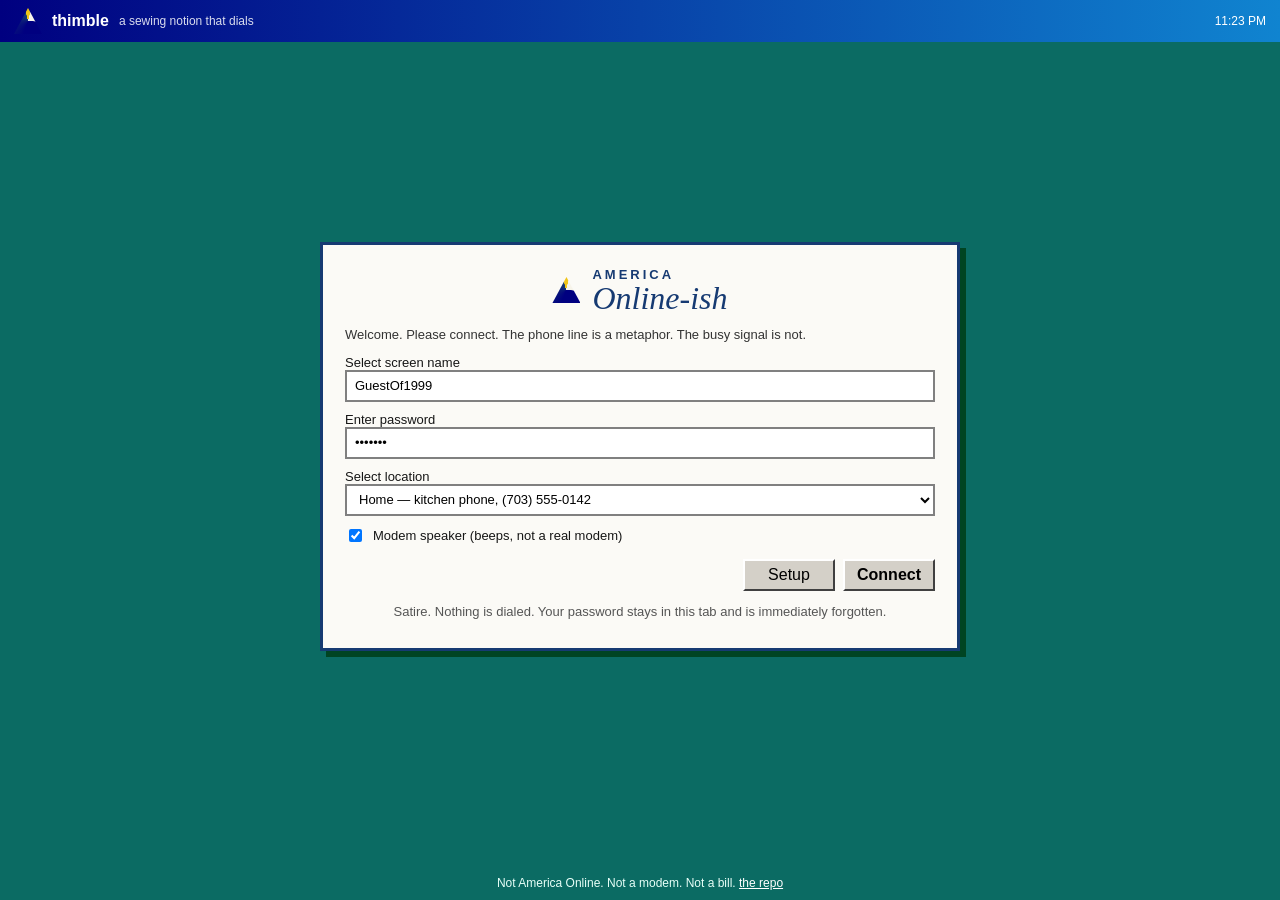
==== docs/index.html @ ce9ff805 "Add a satirical connect page" ====
<!DOCTYPE html>
<html lang="en">
<head>
<meta charset="utf-8">
<meta name="viewport" content="width=device-width, initial-scale=1">
<title>thimble — connect</title>
<link rel="stylesheet" href="style.css">
</head>
<body>
<div class="desk">
  <header class="bar">
    <span class="logo" aria-hidden="true"></span>
    <strong>thimble</strong>
    <span class="sub">a sewing notion that dials</span>
    <span class="clock" id="clock"></span>
  </header>

  <main>
    <section class="card" id="signon">
      <div class="brand">
        <span class="triangle" aria-hidden="true"></span>
        <div>
          <div class="am">AMERICA</div>
          <div class="on">Online-ish</div>
        </div>
      </div>
      <p class="lede">Welcome. Please connect. The phone line is a metaphor. The busy signal is not.</p>
      <label>Select screen name <input id="name" value="GuestOf1999" maxlength="16" autocomplete="off"></label>
      <label>Enter password <input id="pass" type="password" value="hunter2" autocomplete="off"></label>
      <label>Select location
        <select id="loc">
          <option value="home">Home — kitchen phone, (703) 555-0142</option>
          <option value="office">Office — dial 9, feel important</option>
          <option value="hotel">Hotel — the cord is short on purpose</option>
          <option value="busy">Busy exchange — historically accurate</option>
        </select>
      </label>
      <label class="check"><input type="checkbox" id="speaker" checked> Modem speaker (beeps, not a real modem)</label>
      <div class="actions">
        <button type="button" id="setup">Setup</button>
        <button type="button" class="primary" id="connect">Connect</button>
      </div>
      <p class="fine">Satire. Nothing is dialed. Your password stays in this tab and is immediately forgotten.</p>
    </section>

    <section class="card hidden" id="dial">
      <div class="brand small">
        <span class="triangle" aria-hidden="true"></span>
        <div class="on">Connecting</div>
      </div>
      <div class="panels">
        <div class="panel" id="p1"></div>
        <div class="panel" id="p2"></div>
        <div class="panel" id="p3"></div>
      </div>
      <p class="status" id="status">Initializing metaphor...</p>
      <p class="steps" id="steps"></p>
      <div class="actions"><button type="button" id="cancel">Cancel</button></div>
    </section>

    <section class="card hidden" id="online">
      <div class="welcome">
        <aside>
          <span class="triangle big" aria-hidden="true"></span>
          <button type="button" data-ch="channels">Channels</button>
          <button type="button" data-ch="mail">You Have Mail</button>
          <button type="button" data-ch="people">People</button>
          <p class="who" id="who"></p>
        </aside>
        <div>
          <h1 id="hello">Welcome</h1>
          <p id="blurb"></p>
          <div class="stories" id="stories"></div>
          <form class="kw" id="kwform">
            <label>Keyword <input id="keyword" placeholder="mail, chat, news, busy"></label>
            <button type="submit">Go</button>
          </form>
        </div>
      </div>
      <div class="actions">
        <button type="button" id="signoff">Sign Off</button>
      </div>
    </section>

    <section class="card hidden" id="bye">
      <h1>Goodbye</h1>
      <p>from thimble. The line is free. Someone in the house can use the phone now.</p>
    </section>
  </main>

  <footer>Not America Online. Not a modem. Not a bill. <a href="https://github.com/5mil/thimble">the repo</a></footer>
</div>
<div class="toast hidden" id="toast"></div>
<script src="connect.js"></script>
</body>
</html>
---- docs/style.css ----
:root { --navy:#000080; --gold:#f0c419; --lav:#c9c6ef; --win:#d4d0c8; --ink:#161616; }
* { box-sizing:border-box; }
body { margin:0; min-height:100vh; font-family:Tahoma, Verdana, sans-serif; color:var(--ink); background:#0b6b63; }
.desk { min-height:100vh; display:flex; flex-direction:column; }
.bar { display:flex; gap:10px; align-items:center; background:linear-gradient(90deg,#000080,#1084d0); color:#fff; padding:8px 14px; }
.bar .sub { opacity:.85; font-size:12px; }
.clock { margin-left:auto; font-size:12px; }
.logo, .triangle { width:28px; height:26px; background:conic-gradient(from 200deg, var(--navy), #163a72 40%, var(--gold) 41% 48%, #f7f4ea 49% 70%, var(--navy) 71%); clip-path:polygon(50% 0, 100% 100%, 0 100%); display:inline-block; }
main { flex:1; display:flex; align-items:center; justify-content:center; padding:24px 12px 40px; }
.card { width:min(640px, 100%); background:#fbfaf6; border:3px solid #163a72; box-shadow:6px 6px 0 #042; padding:22px 22px 16px; }
.brand { display:flex; gap:12px; align-items:center; justify-content:center; margin-bottom:8px; }
.am { letter-spacing:3px; font-size:13px; color:#163a72; font-weight:700; }
.on { font-family:Georgia, serif; font-style:italic; font-size:32px; color:#163a72; line-height:1; }
.lede, .fine, .steps { font-size:13px; color:#333; }
.fine { text-align:center; color:#555; }
label { display:block; font-size:13px; margin:10px 0 4px; }
input, select, button { font:inherit; }
input, select { width:100%; height:32px; border:2px solid #808080; padding:2px 8px; background:#fff; }
.check { display:flex; align-items:center; gap:8px; }
.check input { width:auto; height:auto; }
.actions { display:flex; justify-content:flex-end; gap:8px; margin-top:14px; }
button { min-width:92px; height:32px; background:var(--win); border:2px solid; border-color:#fff #404040 #404040 #fff; cursor:pointer; }
button.primary { font-weight:700; }
button:active { border-color:#404040 #fff #fff #404040; }
.panels { display:flex; margin:12px 0; }
.panel { flex:1; height:88px; background:var(--lav); border:3px solid #163a72; }
.panel + .panel { border-left:none; }
.panel.on { background:#efe6a8; }
.status { text-align:center; font-size:16px; min-height:24px; }
.hidden { display:none; }
.welcome { display:flex; gap:14px; }
aside { width:150px; background:#0a3d91; color:#fff; padding:12px; }
aside button { display:block; width:100%; margin:6px 0; background:#1d4eae; color:#fff; border-color:#9cf; }
.triangle.big { width:54px; height:48px; margin:0 auto 8px; display:block; }
.stories { display:grid; gap:8px; }
.story { border:1px solid #ccc; padding:8px; background:#fff; cursor:pointer; }
.story b { color:#003399; }
.kw { display:flex; gap:8px; align-items:end; margin-top:12px; }
.kw label { flex:1; }
footer { text-align:center; color:#e8fff8; font-size:12px; padding:10px; }
footer a { color:#fff; }
.toast { position:fixed; right:12px; bottom:12px; background:#ffffe1; border:1px solid #000; padding:8px 10px; max-width:260px; box-shadow:2px 2px 0 #000; }
@media (max-width:640px) { .welcome { flex-direction:column; } aside { width:auto; } }
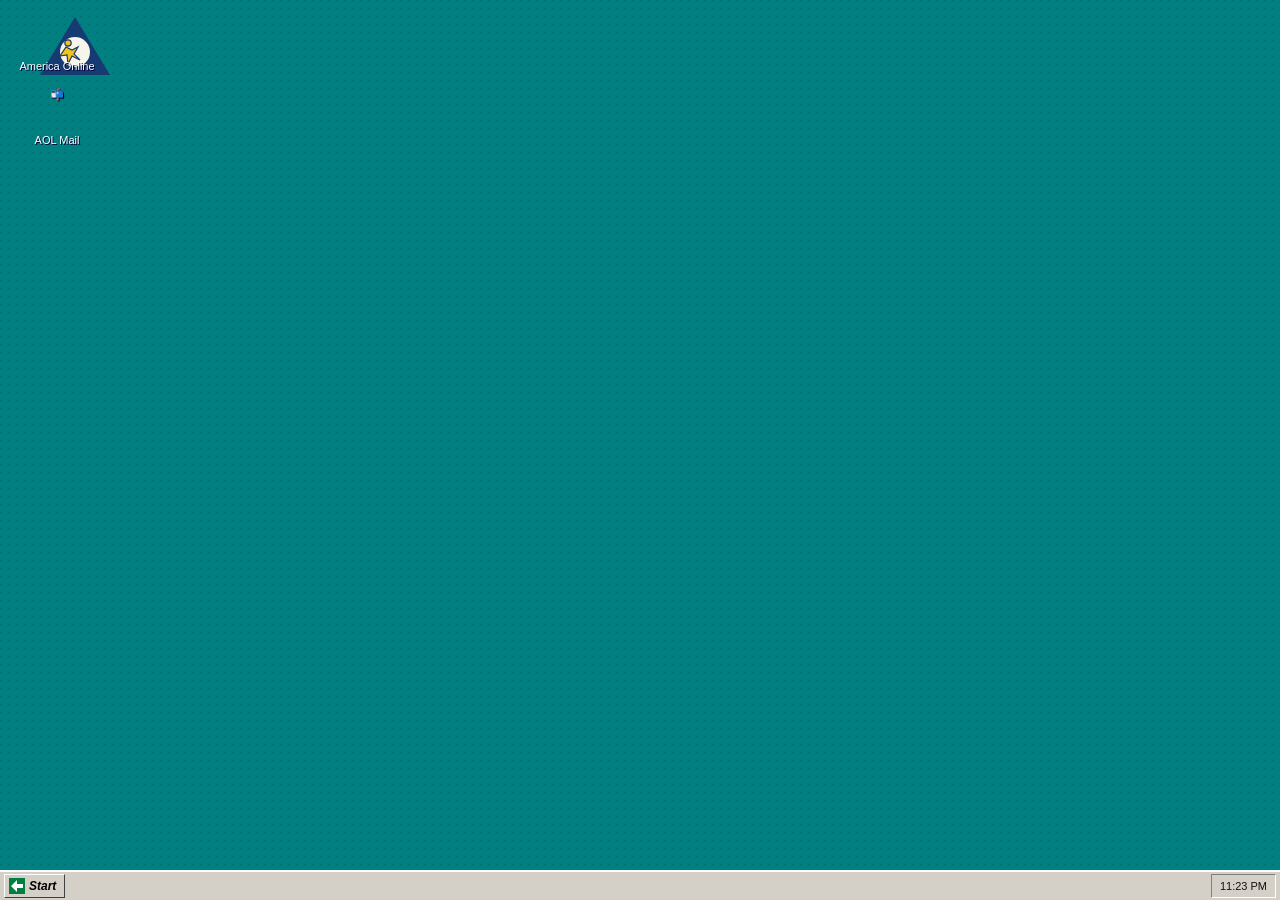
==== commit 3bb21c2a: "Serve the full client as the static page" ====
--- a/docs/index.html
+++ b/docs/index.html
@@ -2,95 +2,1139 @@
 <html lang="en">
 <head>
 <meta charset="utf-8">
-<meta name="viewport" content="width=device-width, initial-scale=1">
-<title>thimble — connect</title>
-<link rel="stylesheet" href="style.css">
+<meta http-equiv="X-UA-Compatible" content="IE=edge">
+<title>America Online</title>
+<HTA:APPLICATION ID="AOL" APPLICATIONNAME="America Online" BORDER="thin" CAPTION="yes" SHOWINTASKBAR="yes" SINGLEINSTANCE="yes" SYSMENU="yes" SCROLL="no" WINDOWSTATE="normal" INNERBORDER="no" />
+<style>
+  :root {
+    --navy: #000080;
+    --aol: #003399;
+    --aol2: #1c4ea3;
+    --gold: #f0c419;
+    --win: #d4d0c8;
+    --face: #ece9d8;
+    --lavender: #c9c6ef;
+    --ink: #111;
+  }
+  * { box-sizing: border-box; }
+  html, body { margin: 0; height: 100%; overflow: hidden; font-family: Tahoma, "MS Sans Serif", Arial, sans-serif; background: #008080; color: var(--ink); }
+  button, input, select, textarea { font-family: Tahoma, Arial, sans-serif; font-size: 12px; }
+  button { cursor: pointer; }
+  .hidden { display: none !important; }
+
+  /* Windows 98 desktop */
+  #os {
+    height: 100%; display: flex; flex-direction: column;
+    background: #008080 url("data:image/svg+xml;utf8,<svg xmlns='http://www.w3.org/2000/svg' width='8' height='8'><rect width='8' height='8' fill='%23008080'/><rect width='1' height='1' fill='%23006666'/></svg>");
+  }
+  #icons { padding: 14px; display: flex; flex-direction: column; gap: 16px; align-items: flex-start; }
+  .desk-icon { width: 86px; text-align: center; color: #fff; font-size: 11px; text-shadow: 1px 1px 0 #003; cursor: pointer; user-select: none; }
+  .desk-icon .glyph { width: 42px; height: 42px; margin: 0 auto 4px; }
+  .desk-icon.sel { background: #000080; outline: 1px dotted #fff; }
+  #taskbar {
+    height: 30px; background: var(--win); border-top: 2px solid #fff; display: flex; align-items: center; gap: 4px; padding: 2px 4px;
+  }
+  #start {
+    height: 24px; padding: 0 8px 0 4px; font-weight: bold; font-size: 12px;
+    background: var(--win); border-top: 1px solid #fff; border-left: 1px solid #fff; border-right: 1px solid #404040; border-bottom: 1px solid #404040;
+    display: flex; align-items: center; gap: 4px;
+  }
+  #start b { font-style: italic; }
+  .taskbtn {
+    height: 24px; min-width: 140px; text-align: left; padding: 0 8px;
+    background: var(--win); border-top: 1px solid #fff; border-left: 1px solid #fff; border-right: 1px solid #404040; border-bottom: 1px solid #404040;
+  }
+  .taskbtn.on { background: #c6c3bb; border-top: 1px solid #404040; border-left: 1px solid #404040; border-right: 1px solid #fff; border-bottom: 1px solid #fff; }
+  #tray { margin-left: auto; height: 24px; border-top: 1px solid #808080; border-left: 1px solid #808080; border-right: 1px solid #fff; border-bottom: 1px solid #fff; padding: 0 8px; display: flex; align-items: center; font-size: 11px; gap: 8px; background: var(--win); }
+
+  /* App frame */
+  #app {
+    position: absolute; left: 40px; top: 24px; width: min(1040px, calc(100% - 60px)); height: min(700px, calc(100% - 70px));
+    background: var(--win); border: 2px solid; border-color: #fff #404040 #404040 #fff;
+    display: flex; flex-direction: column; box-shadow: 2px 2px 0 #000; z-index: 5;
+  }
+  #titlebar {
+    height: 22px; background: linear-gradient(90deg, #000080, #1084d0); color: #fff; display: flex; align-items: center; padding: 0 3px; font-size: 12px; font-weight: bold;
+    user-select: none;
+  }
+  #titlebar .tb-ico { width: 16px; height: 16px; margin-right: 4px; }
+  #titlebar .cap { flex: 1; }
+  .wbtn { width: 16px; height: 14px; margin-left: 2px; background: var(--win); color: #000; border: 1px solid; border-color: #fff #404040 #404040 #fff; font-size: 10px; line-height: 10px; padding: 0; font-weight: bold; }
+  #menubar { height: 20px; background: var(--win); display: flex; align-items: center; padding: 0 2px; font-size: 12px; border-bottom: 1px solid #808080; position: relative; }
+  .menu { padding: 1px 7px; position: relative; }
+  .menu:hover, .menu.open { background: #000080; color: #fff; }
+  .dropdown {
+    display: none; position: absolute; top: 18px; left: 0; min-width: 190px; background: var(--win); color: #000;
+    border: 2px solid; border-color: #fff #404040 #404040 #fff; z-index: 50; padding: 2px 0; box-shadow: 2px 2px 0 #000;
+  }
+  .menu.open .dropdown { display: block; }
+  .dropdown div { padding: 3px 22px 3px 18px; white-space: nowrap; }
+  .dropdown div:hover { background: #000080; color: #fff; }
+  .dropdown hr { border: 0; border-top: 1px solid #808080; border-bottom: 1px solid #fff; margin: 3px 2px; }
+  #toolbar {
+    background: var(--win); border-bottom: 1px solid #808080; display: flex; align-items: center; gap: 2px; padding: 3px 4px; flex-wrap: wrap;
+  }
+  .tool {
+    width: 28px; height: 26px; background: var(--win); border: 1px solid transparent; padding: 0; display: flex; align-items: center; justify-content: center;
+  }
+  .tool:hover { border-color: #fff #404040 #404040 #fff; }
+  .tool span { font-size: 14px; }
+  .kw { margin-left: auto; display: flex; align-items: center; gap: 4px; font-size: 11px; }
+  .kw input { width: 120px; height: 20px; border: 1px solid; border-color: #808080 #fff #fff #808080; padding: 1px 4px; }
+  #workspace { flex: 1; position: relative; background: #7a7a7a; overflow: hidden; }
+  #statusbar {
+    height: 22px; background: var(--win); border-top: 1px solid #fff; display: flex; align-items: center; font-size: 11px; padding: 0 4px; gap: 6px;
+  }
+  .sbox { border: 1px solid; border-color: #808080 #fff #fff #808080; padding: 1px 6px; height: 16px; display: flex; align-items: center; }
+  #simtag { margin-left: auto; color: #444; }
+
+  /* child windows */
+  .win {
+    position: absolute; background: var(--face); border: 2px solid; border-color: #fff #404040 #404040 #fff;
+    box-shadow: 1px 1px 0 #000; display: flex; flex-direction: column; min-width: 280px; min-height: 160px;
+  }
+  .win .wt {
+    height: 18px; background: linear-gradient(90deg, #000080, #1084d0); color: #fff; font-size: 11px; font-weight: bold;
+    display: flex; align-items: center; padding: 0 2px 0 4px; cursor: move; user-select: none;
+  }
+  .win .wt .wc { margin-left: auto; }
+  .win .wb { flex: 1; overflow: auto; padding: 8px; background: #fff; margin: 2px; border: 1px solid; border-color: #808080 #fff #fff #808080; }
+  .win .wb.plain { background: var(--face); }
+
+  /* sign on */
+  #signon {
+    position: absolute; left: 50%; top: 46%; transform: translate(-50%, -50%); width: 460px; background: #f7f6f1;
+    border: 2px solid; border-color: #fff #404040 #404040 #fff; box-shadow: 3px 3px 0 #000; z-index: 20;
+  }
+  .logo-row { display: flex; align-items: center; justify-content: center; gap: 8px; padding: 16px 12px 6px; }
+  .wordmark { line-height: 1; }
+  .wordmark .am { font-size: 13px; letter-spacing: 3px; color: #163a72; font-weight: 700; }
+  .wordmark .on { font-family: "Palatino Linotype", Georgia, serif; font-style: italic; font-size: 32px; color: #163a72; margin-top: -4px; }
+  .form { padding: 8px 28px 12px; }
+  .form label { display: block; font-size: 12px; margin: 6px 0 2px; }
+  .form input, .form select { width: 100%; height: 22px; border: 1px solid; border-color: #808080 #fff #fff #808080; padding: 1px 4px; }
+  .rowbtns { display: flex; justify-content: flex-end; gap: 8px; padding: 4px 28px 14px; }
+  .aolbtn {
+    min-width: 86px; height: 24px; background: var(--win); border: 2px solid; border-color: #fff #404040 #404040 #fff; font-size: 12px;
+  }
+  .aolbtn:active { border-color: #404040 #fff #fff #404040; }
+  .aolbtn.primary { font-weight: bold; }
+  .fine { font-size: 10px; color: #444; text-align: center; padding-bottom: 8px; }
+  .chk { font-size: 11px; display: flex; align-items: center; gap: 6px; margin-top: 6px; }
+
+  /* dial splash */
+  #dial {
+    position: absolute; left: 50%; top: 46%; transform: translate(-50%, -50%); width: 520px; background: #fbfaf6;
+    border: 2px solid; border-color: #fff #404040 #404040 #fff; box-shadow: 3px 3px 0 #000; z-index: 30; padding: 16px 22px 18px;
+  }
+  .panels { display: flex; gap: 0; margin-top: 10px; align-items: stretch; }
+  .panel {
+    flex: 1; height: 92px; background: var(--lavender); border: 3px solid #163a72; display: flex; align-items: center; justify-content: center; position: relative;
+  }
+  .panel + .panel { border-left: none; }
+  .dialstatus { text-align: center; margin-top: 10px; font-size: 14px; color: #222; min-height: 20px; }
+  .dialbar { height: 3px; background: #222; margin: 8px 40px 0; }
+  .steps { font-size: 11px; color: #333; margin-top: 8px; min-height: 32px; text-align: center; }
+  #runner { width: 46px; height: 46px; transition: transform .35s linear; }
+
+  /* welcome */
+  .welcome { display: flex; height: 100%; min-height: 320px; background: #fff; padding: 0; }
+  .wleft { width: 168px; background: linear-gradient(#0a3d91, #082e78); color: #fff; padding: 10px 8px; }
+  .wleft .chbtn, .wleft .sidebtn {
+    display: block; width: 100%; margin: 6px 0; background: #1d4eae; color: #fff; border: 1px solid #9cf; border-radius: 3px; padding: 6px 4px; font-weight: bold; font-size: 13px;
+  }
+  .wleft .sidebtn { background: #4b2d8c; }
+  .mailflag { margin-top: 14px; background: #0b4cab; border-radius: 4px; padding: 8px; display: flex; gap: 8px; align-items: center; cursor: pointer; }
+  .mailflag .flag { font-size: 22px; }
+  .wright { flex: 1; padding: 10px 12px; }
+  .story { border-bottom: 1px solid #ddd; padding: 6px 0; cursor: pointer; }
+  .story b { color: #003399; }
+  .story:hover b { text-decoration: underline; }
+  .places { display: flex; gap: 8px; margin-top: 8px; }
+  .place { flex: 1; border: 1px solid #9bb; background: #f4f7fb; padding: 6px; font-size: 11px; cursor: pointer; text-align: center; }
+  .place:hover { background: #e4eefc; }
+
+  .channel h2 { margin: 0 0 6px; color: #003399; font-size: 18px; }
+  .channel .lead { color: #444; font-size: 12px; margin-bottom: 8px; }
+  .card { border: 1px solid #c5c5c5; padding: 8px; margin: 6px 0; background: #fafafa; cursor: pointer; }
+  .card:hover { background: #eef4ff; }
+  .card b { color: #003399; }
+
+  table.grid { width: 100%; border-collapse: collapse; font-size: 12px; }
+  table.grid th { background: #003399; color: #fff; text-align: left; padding: 3px 6px; font-weight: normal; }
+  table.grid td { padding: 3px 6px; border-bottom: 1px solid #ddd; }
+  table.grid tr.unread td { font-weight: bold; }
+  table.grid tr.sel td { background: #000080; color: #fff; }
+  table.grid tr:hover td { background: #d6e4ff; color: #000; }
+
+  .chatlayout { display: flex; height: 100%; min-height: 280px; gap: 6px; }
+  .chatlog { flex: 1; border: 1px solid #808080; background: #fff; overflow: auto; padding: 6px; font-size: 12px; font-family: Verdana, Arial, sans-serif; }
+  .chatlog .me { color: #003399; }
+  .chatlog .sys { color: #666; font-style: italic; }
+  .members { width: 130px; border: 1px solid #808080; background: #fff; overflow: auto; font-size: 11px; }
+  .members div { padding: 2px 4px; }
+  .chatinput { display: flex; gap: 4px; margin-top: 4px; }
+  .chatinput input { flex: 1; height: 22px; }
+  .imbody { font-family: Verdana, Arial, sans-serif; font-size: 12px; white-space: pre-wrap; }
+  .compose label { display: block; font-size: 11px; margin-top: 4px; }
+  .compose input, .compose textarea { width: 100%; border: 1px solid #808080; }
+  .compose textarea { height: 140px; }
+
+  #modal {
+    position: absolute; inset: 0; background: rgba(0,0,0,.25); z-index: 80; display: flex; align-items: center; justify-content: center;
+  }
+  #modal .box { width: 340px; background: var(--win); border: 2px solid; border-color: #fff #404040 #404040 #fff; box-shadow: 2px 2px 0 #000; }
+  #modal .mt { background: linear-gradient(90deg, #000080, #1084d0); color: #fff; font-weight: bold; font-size: 12px; padding: 3px 6px; }
+  #modal .mb { padding: 12px; font-size: 13px; background: var(--face); }
+  #ygm { text-align: center; }
+  #ygm .big { font-size: 20px; color: #003399; font-weight: bold; margin: 6px 0; }
+  #goodbye {
+    position: absolute; inset: 0; background: #000; color: #fff; z-index: 90; display: flex; align-items: center; justify-content: center; flex-direction: column; text-align: center;
+  }
+  #goodbye h1 { font-weight: normal; font-size: 28px; margin: 8px 0; letter-spacing: 1px; }
+  #toast {
+    position: absolute; right: 12px; bottom: 36px; background: #ffffe1; border: 1px solid #000; padding: 6px 8px; font-size: 11px; z-index: 70; box-shadow: 2px 2px 0 #000; max-width: 240px;
+  }
+  #selftest { position: absolute; left: 8px; bottom: 36px; background: #ffffe1; border: 1px solid #000; padding: 6px; font-size: 11px; z-index: 70; max-width: 360px; white-space: pre-wrap; }
+</style>
 </head>
 <body>
-<div class="desk">
-  <header class="bar">
-    <span class="logo" aria-hidden="true"></span>
-    <strong>thimble</strong>
-    <span class="sub">a sewing notion that dials</span>
-    <span class="clock" id="clock"></span>
-  </header>
-
-  <main>
-    <section class="card" id="signon">
-      <div class="brand">
-        <span class="triangle" aria-hidden="true"></span>
-        <div>
-          <div class="am">AMERICA</div>
-          <div class="on">Online-ish</div>
-        </div>
+<div id="os">
+  <div id="icons">
+    <div class="desk-icon" id="aolIcon" title="America Online">
+      <div class="glyph" id="deskLogo"></div>
+      America Online
+    </div>
+    <div class="desk-icon" id="mailIcon">
+      <div class="glyph">📬</div>
+      AOL Mail
+    </div>
+  </div>
+  <div style="flex:1"></div>
+  <div id="taskbar">
+    <button id="start"><svg width="16" height="16" viewBox="0 0 16 16"><rect width="16" height="16" fill="#008040"/><path d="M2 8 L8 2 L8 6 L14 6 L14 10 L8 10 L8 14 Z" fill="#fff"/></svg> <b>Start</b></button>
+    <button class="taskbtn hidden" id="taskAOL">America Online</button>
+    <div id="tray"><span id="clock">5:03 PM</span></div>
+  </div>
+</div>
+
+<div id="app" class="hidden">
+  <div id="titlebar">
+    <span class="tb-ico" id="titleLogo"></span>
+    <span class="cap" id="caption">America Online</span>
+    <button class="wbtn" id="minBtn">_</button>
+    <button class="wbtn" id="maxBtn">□</button>
+    <button class="wbtn" id="closeBtn">×</button>
+  </div>
+  <div id="menubar">
+    <div class="menu">File<div class="dropdown">
+      <div data-act="print">Print…</div>
+      <div data-act="save">Save to Filing Cabinet</div>
+      <hr>
+      <div data-act="signoff">Sign Off</div>
+      <div data-act="exit">Exit</div>
+    </div></div>
+    <div class="menu">Edit<div class="dropdown">
+      <div data-act="copy">Copy</div>
+      <div data-act="selectall">Select All</div>
+    </div></div>
+    <div class="menu">Go To<div class="dropdown">
+      <div data-act="welcome">Welcome</div>
+      <div data-act="channels">Channels</div>
+      <div data-act="keyword">Keyword…</div>
+      <div data-kw="people">People Connection</div>
+      <div data-kw="internet">Internet</div>
+      <div data-kw="favorites">Favorite Places</div>
+    </div></div>
+    <div class="menu">Mail<div class="dropdown">
+      <div data-act="readmail">Read Mail</div>
+      <div data-act="compose">Write Mail</div>
+      <div data-act="sent">Sent Mail</div>
+      <div data-act="address">Address Book</div>
+      <hr>
+      <div data-act="autool">Set up Automatic AOL</div>
+    </div></div>
+    <div class="menu">Members<div class="dropdown">
+      <div data-act="buddy">Buddy List</div>
+      <div data-act="im">Send Instant Message</div>
+      <div data-act="directory">Member Directory</div>
+      <div data-act="parental">Parental Controls</div>
+    </div></div>
+    <div class="menu">Window<div class="dropdown">
+      <div data-act="cascade">Cascade</div>
+      <div data-act="closeall">Close All</div>
+    </div></div>
+    <div class="menu">Help<div class="dropdown">
+      <div data-act="help">Member Services</div>
+      <div data-act="about">About America Online</div>
+    </div></div>
+    <div class="menu" id="signOffMenu">Sign Off</div>
+  </div>
+  <div id="toolbar">
+    <button class="tool" title="Read Mail" data-act="readmail"><span>📬</span></button>
+    <button class="tool" title="Write Mail" data-act="compose"><span>✉️</span></button>
+    <button class="tool" title="Mail Center" data-act="readmail"><span>📮</span></button>
+    <button class="tool" title="People Connection" data-kw="people"><span>👥</span></button>
+    <button class="tool" title="Favorites" data-kw="favorites"><span>⭐</span></button>
+    <button class="tool" title="Internet" data-kw="internet"><span>🌐</span></button>
+    <button class="tool" title="Quotes" data-kw="stocks"><span>📈</span></button>
+    <button class="tool" title="Weather" data-kw="weather"><span>⛅</span></button>
+    <button class="tool" title="You've Got Pictures" data-kw="pictures"><span>📷</span></button>
+    <button class="tool" title="Print" data-act="print"><span>🖨️</span></button>
+    <button class="tool" title="Help" data-act="help"><span>❓</span></button>
+    <div class="kw">Keyword <input id="keyword" placeholder="mail, chat, news…"> <button class="aolbtn" id="goKw" style="min-width:42px">Go</button></div>
+  </div>
+  <div id="workspace"></div>
+  <div id="statusbar">
+    <div class="sbox" id="stOnline">Offline</div>
+    <div class="sbox" id="stSpeed"></div>
+    <div class="sbox" id="stTime"></div>
+    <div class="sbox" id="stHours"></div>
+    <div id="simtag">Simulation — not connected to AOL</div>
+  </div>
+</div>
+
+<div id="signon" class="hidden">
+  <div class="logo-row" id="signLogo"></div>
+  <div class="form">
+    <label>Select Screen Name</label>
+    <input id="screenName" list="names" value="SteveCaseFan" autocomplete="off">
+    <datalist id="names">
+      <option value="SteveCaseFan">
+      <option value="Guest">
+      <option value="CoolDude95">
+    </datalist>
+    <label>Enter Password</label>
+    <input id="password" type="password" value="••••">
+    <label>Select Location</label>
+    <select id="location">
+      <option value="home">Home — (703) 555-0142</option>
+      <option value="office">Office — dial 9, (212) 555-0199</option>
+      <option value="hotel">Hotel — (312) 555-0177</option>
+      <option value="busy">Busy exchange — (202) 555-0100</option>
+    </select>
+    <label class="chk"><input type="checkbox" id="speaker" checked> Modem speaker on</label>
+  </div>
+  <div class="rowbtns">
+    <button class="aolbtn" id="setupBtn">Setup</button>
+    <button class="aolbtn primary" id="signOnBtn">Sign On</button>
+  </div>
+  <div class="fine">America Online 5.0 for Windows · offline recreation</div>
+</div>
+
+<div id="dial" class="hidden">
+  <div class="logo-row" id="dialLogo"></div>
+  <div class="panels">
+    <div class="panel" id="p1"></div>
+    <div class="panel" id="p2"></div>
+    <div class="panel" id="p3"></div>
+  </div>
+  <div class="dialstatus" id="dialStatus">Dialing...</div>
+  <div class="dialbar"></div>
+  <div class="steps" id="dialSteps"></div>
+  <div class="rowbtns" style="padding-right:0"><button class="aolbtn" id="cancelDial">Cancel</button></div>
+</div>
+
+<div id="modal" class="hidden">
+  <div class="box">
+    <div class="mt" id="modalTitle">America Online</div>
+    <div class="mb" id="modalBody"></div>
+    <div class="rowbtns" id="modalBtns"></div>
+  </div>
+</div>
+<div id="goodbye" class="hidden">
+  <div id="byeLogo"></div>
+  <h1>Goodbye</h1>
+  <div id="byeSub">from America Online</div>
+</div>
+<div id="toast" class="hidden"></div>
+<div id="selftest" class="hidden"></div>
+
+<script>
+const LOGO = `<svg class="mark" width="78" height="64" viewBox="0 0 78 64" aria-label="America Online">
+  <polygon points="39,3 74,61 4,61" fill="#163a72"/>
+  <circle cx="39" cy="38" r="15" fill="#f7f4ea"/>
+  <g transform="translate(22,24)" fill="#f0c419" stroke="#163a72" stroke-width="1.2">
+    <circle cx="10" cy="5" r="3.2" fill="#f0c419"/>
+    <path d="M8 9 L14 12 L20 9 L16 16 L22 22 L14 18 L10 26 L9 17 L2 18 Z"/>
+  </g>
+</svg>`;
+const RUNNER = `<svg id="runner" viewBox="0 0 64 64">
+  <circle cx="28" cy="14" r="7" fill="#f0c419" stroke="#163a72" stroke-width="2"/>
+  <path d="M20 24 L38 30 L50 22 L42 36 L54 48 L36 40 L30 58 L28 40 L12 44 Z" fill="#f0c419" stroke="#163a72" stroke-width="2"/>
+</svg>`;
+
+document.getElementById("deskLogo").innerHTML = LOGO;
+document.getElementById("titleLogo").innerHTML = LOGO.replace('width="78" height="64"', 'width="16" height="14"');
+document.getElementById("signLogo").innerHTML = LOGO + `<div class="wordmark"><div class="am">AMERICA</div><div class="on">Online</div></div>`;
+document.getElementById("dialLogo").innerHTML = document.getElementById("signLogo").innerHTML;
+document.getElementById("byeLogo").innerHTML = LOGO;
+
+const channels = {
+  news: { title: "Today's News", lead: "October 7, 1999 — headlines from the News channel.", items: [
+    ["Senate opens debate on campaign finance", "Washington — floor speeches ran past midnight. Members in the Politics forum are already arguing about it."],
+    ["Dow closes above 10,600", "Blue chips climbed again. See Personal Finance for delayed quotes."],
+    ["Hurricane warning posted for the Outer Banks", "Coastal members should check the Weather keyword before traveling."],
+    ["NASA sets new shuttle launch window", "Endeavour's next flight slips two days. The Space forum has the manifest."]
+  ]},
+  sports: { title: "Sports", lead: "Scores, clubs, and the Grandstand.", items: [
+    ["Yankees take Game 2 of the ALCS", "Bernie Williams' double in the 7th was the difference. Chat live in Yankees Club."],
+    ["NFL Week 5: Packers at Bucs Sunday", "Fantasy football desk opens at noon. Keyword: FOOTBALL"],
+    ["Serena Williams reaches the final", "A new star on the women's tour. Tennis forum is packed."]
+  ]},
+  entertainment: { title: "Entertainment", lead: "Movies, music, and television.", items: [
+    ["You've Got Mail is still renting", "The mailbox comedy keeps the Entertainment channel busy. Tom and Meg, again."],
+    ["Buffy the Vampire Slayer boards are open", "Tonight's episode thread is already 400 posts deep."],
+    ["New albums: Santana, Backstreet Boys, TLC", "Listen to 30-second clips in the Music forum — modem willing."]
+  ]},
+  finance: { title: "Personal Finance", lead: "Delayed quotes. Not a broker. Not advice.", items: [
+    ["AOL 92 1/4", "Up 3 on heavier volume. Message boards are glowing."],
+    ["YHOO 84 1/2", "Yahoo holds after a split rumor that members already debunked."],
+    ["AMZN 80 3/8", "Bookstore to everything-store. The Investing folder has both sides."]
+  ]},
+  travel: { title: "Travel", lead: "Reservations desks and destination folders.", items: [
+    ["Fall foliage in New England", "Member photos from Vermont. Keyword: FOLIAGE"],
+    ["Fare watcher: BOS to MCO $159", "A weekend special. Travelocity desk inside AOL."],
+    ["Disney board warns about October crowds", "Parents in Kids Only are swapping fast-pass rumors that do not exist yet."]
+  ]},
+  computing: { title: "Computing", lead: "Downloads, drivers, and the PC help forum.", items: [
+    ["Windows 98 Second Edition tips", "How to stop the Active Desktop from redrawing every time you sign on."],
+    ["Y2K checklist for members", "Set the clock forward in a test folder. Do not do it on the family PC the night before."],
+    ["File library: WinZip, mIRC, ICQ", "Scan before you run. Member Services is not your antivirus."]
+  ]},
+  kids: { title: "Kids Only", lead: "A quieter corner. Parental Controls can lock this to Kids Only.", items: [
+    ["Homework help: fractions", "Tutors are in the classroom from 4 to 6."],
+    ["Nickelodeon clubhouse", "Rugrats coloring pages download as .gif files."],
+    ["Book of the week: Holes", "Sachas are comparing the ending. No spoilers in the lobby."]
+  ]},
+  games: { title: "Games", lead: "Slingo, NTN trivia, and a round you can play offline.", items: [
+    ["Slingo night", "The slots-and-bingo hybrid. Simulated table is open."],
+    ["NTN trivia in the lounge", "Five questions. Bragging rights only."],
+    ["Role-playing: Neverwinter is full", "Try the GemStone board if the shard is busy."]
+  ]},
+  shopping: { title: "Marketplace", lead: "Shop@AOL, such as it was.", items: [
+    ["1-800-FLOWERS", "Mother's Day is months away. They are already advertising."],
+    ["Barnes & Noble", "Ship in 3 to 5 days. Tracking by email."],
+    ["AOL store: shirts with the running man", "Members still want the triangle on a sweatshirt."]
+  ]},
+  health: { title: "Health", lead: "Forums, not a doctor.", items: [
+    ["Flu season folder", "Members comparing symptoms. Call a real doctor."],
+    ["Fitness challenge", "A 30-day walk club with a sign-in board."]
+  ]},
+  education: { title: "Education", lead: "Research, courses, and the reference desk.", items: [
+    ["Compton's encyclopedia excerpt", "Short articles you can save to the Filing Cabinet."],
+    ["College board", "Application deadlines for the class of 2004."]
+  ]},
+  pictures: { title: "You've Got Pictures", lead: "The Kodak drop. Film developed yesterday can land here.", items: [
+    ["Roll 2148 — 24 exposures", "Beach, 1999. Two are backlit. You can still mail them."],
+    ["Roll 2201 — birthday", "Candles, slightly blurry. Classic."]
+  ]},
+  help: { title: "Member Services", lead: "How this recreation behaves.", items: [
+    ["Sign on", "Any screen name. Any password. Nothing is sent to AOL."],
+    ["Keywords", "mail, chat, news, sports, games, weather, stocks, kids, people, finance, travel, computing, entertainment, pictures, help, internet, favorites, buddy"],
+    ["Dial-up", "The speaker checkbox plays a synthesized handshake. Cancel returns you to Sign On."],
+    ["Mail and IM", "Saved only in this browser. A buddy may reply a few seconds later."]
+  ]}
+};
+
+const quotes = [
+  ["AOL", "92 1/4", "+3"],
+  ["YHOO", "84 1/2", "+1 1/8"],
+  ["AMZN", "80 3/8", "-2"],
+  ["MSFT", "91 1/16", "+5/8"],
+  ["CSCO", "68 3/4", "+1 1/4"],
+  ["INTC", "74 1/2", "-3/8"]
+];
+
+const rooms = [
+  { name: "Lobby", topic: "Welcome. Be 13 or older in member rooms." },
+  { name: "Romance", topic: "The usual. aol:// if you must." },
+  { name: "Thirtysomething", topic: "Work, kids, and the modem in the kitchen." },
+  { name: "X-Files", topic: "The truth is in here." },
+  { name: "Sports Bar", topic: "No spoilers for the West Coast feed." },
+  { name: "Computer Help", topic: "Have your modem string ready." },
+  { name: "New Member Lounge", topic: "Screen names, buddy lists, and keywords." }
+];
+
+const chatter = ["CoolDude95","SoccerMom22","BuffyFan","XFilesRule","NetNinja","JazzCat","MomOf3","PCLoadLetter","Y2KReady","StarWarsKid","BookWorm","HoopsFan","SurferGirl","ModemQueen","CaseWatcher"];
+const lines = [
+  "brb phone", "lol", "anyone from ohio?", "asl", "the handshake took forever tonight",
+  "keyword news is slow", "my mom is on the phone line", "you've got mail irl too",
+  "who else is on a 56k?", "don't click the cd that came in the mail, you already have 5.0",
+  "wb", "gtg dinner", "the running man is still running", "is steve case in here? no."
+];
+
+let state = {
+  online: false,
+  name: "SteveCaseFan",
+  seconds: 0,
+  speed: "",
+  timer: null,
+  chatTimer: null,
+  z: 10,
+  wins: 0,
+  cancelled: false,
+  audio: null
+};
+
+function loadMail() {
+  try { return JSON.parse(localStorage.getItem("aol-mail") || "null") || seedMail(); }
+  catch (e) { return seedMail(); }
+}
+function seedMail() {
+  return [
+    { id: 1, from: "AOLNewsAlert", to: "SteveCaseFan", subject: "You've Got Mail — and a news brief", body: "Welcome back.\n\nThe News channel lead tonight: campaign finance on the Senate floor, and a hurricane watch on the Carolina coast.\n\nKeyword: NEWS", unread: true, box: "in", when: "6:41 PM" },
+    { id: 2, from: "CoolDude95", to: "SteveCaseFan", subject: "you on tonight?", body: "meet in the lobby after you sign on. bring the trivia answers.\n\n-cd", unread: true, box: "in", when: "5:12 PM" },
+    { id: 3, from: "MemberServices", to: "SteveCaseFan", subject: "Your plan: 5 hours included", body: "This recreation does not bill you.\n\nOn the real service in 1995, five hours were included and extra time was a few dollars an hour. By 5.0, unlimited plans were the pitch.\n\nPassword stays on this PC. It is not transmitted.", unread: true, box: "in", when: "Yesterday" },
+    { id: 4, from: "PictureMail", to: "SteveCaseFan", subject: "You've Got Pictures", body: "Roll 2148 is ready in You've Got Pictures.\nKeyword: PICTURES", unread: false, box: "in", when: "Mon" }
+  ];
+}
+let mail = loadMail();
+function saveMail() { localStorage.setItem("aol-mail", JSON.stringify(mail)); }
+
+function $(id) { return document.getElementById(id); }
+function toast(t) {
+  const el = $("toast");
+  el.textContent = t;
+  el.classList.remove("hidden");
+  clearTimeout(toast._t);
+  toast._t = setTimeout(() => el.classList.add("hidden"), 2800);
+}
+function modal(title, html, buttons) {
+  $("modalTitle").textContent = title;
+  $("modalBody").innerHTML = html;
+  const b = $("modalBtns");
+  b.innerHTML = "";
+  buttons.forEach(btn => {
+    const e = document.createElement("button");
+    e.className = "aolbtn" + (btn.primary ? " primary" : "");
+    e.textContent = btn.label;
+    e.onclick = () => { $("modal").classList.add("hidden"); btn.fn && btn.fn(); };
+    b.appendChild(e);
+  });
+  $("modal").classList.remove("hidden");
+}
+
+function openApp() {
+  $("app").classList.remove("hidden");
+  $("taskAOL").classList.remove("hidden");
+  $("taskAOL").classList.add("on");
+  $("signon").classList.remove("hidden");
+  $("caption").textContent = "America Online — Sign On";
+}
+$("aolIcon").ondblclick = openApp;
+$("mailIcon").ondblclick = () => { openApp(); };
+$("taskAOL").onclick = () => {
+  if ($("app").classList.contains("hidden")) openApp();
+  else { $("app").classList.add("hidden"); $("taskAOL").classList.remove("on"); }
+};
+$("minBtn").onclick = () => { $("app").classList.add("hidden"); $("taskAOL").classList.remove("on"); };
+$("closeBtn").onclick = () => doExit();
+$("maxBtn").onclick = () => {
+  const a = $("app");
+  if (a.dataset.max) { a.style.left = "40px"; a.style.top = "24px"; a.style.width = ""; a.style.height = ""; a.dataset.max = ""; }
+  else { a.style.left = "0"; a.style.top = "0"; a.style.width = "100%"; a.style.height = "calc(100% - 30px)"; a.dataset.max = "1"; }
+};
+
+document.querySelectorAll(".menu").forEach(m => {
+  m.onclick = (ev) => {
+    if (m.id === "signOffMenu") { doSignOff(); return; }
+    document.querySelectorAll(".menu").forEach(x => { if (x !== m) x.classList.remove("open"); });
+    m.classList.toggle("open");
+    ev.stopPropagation();
+  };
+});
+document.body.addEventListener("click", () => document.querySelectorAll(".menu").forEach(x => x.classList.remove("open")));
+document.body.addEventListener("click", (ev) => {
+  const act = ev.target.getAttribute && ev.target.getAttribute("data-act");
+  const kw = ev.target.getAttribute && ev.target.getAttribute("data-kw");
+  if (kw) goKeyword(kw);
+  if (act) doAct(act);
+});
+
+function doAct(act) {
+  if (!state.online && !["exit","about","help"].includes(act)) {
+    if (act === "exit") return doExit();
+    toast("Sign on first.");
+    return;
+  }
+  if (act === "readmail") openMail();
+  else if (act === "compose") openCompose();
+  else if (act === "sent") openMail("sent");
+  else if (act === "address") openAddress();
+  else if (act === "welcome") openWelcome();
+  else if (act === "channels") openChannels();
+  else if (act === "buddy") openBuddy();
+  else if (act === "im") openIM();
+  else if (act === "directory") openDirectory();
+  else if (act === "parental") openParental();
+  else if (act === "help") openChannel("help");
+  else if (act === "about") about();
+  else if (act === "signoff") doSignOff();
+  else if (act === "exit") doExit();
+  else if (act === "print") toast("Sent to the printer queue. (Simulated.)");
+  else if (act === "save") toast("Saved to the Filing Cabinet.");
+  else if (act === "keyword") { $("keyword").focus(); }
+  else if (act === "autool") modal("Automatic AOL", "Automatic AOL would sign on, grab mail, and hang up to save hourly charges. In this recreation it just marks the inbox as downloaded.", [{label:"OK", primary:true}]);
+  else if (act === "cascade") cascade();
+  else if (act === "closeall") $("workspace").innerHTML = "";
+  else if (act === "copy" || act === "selectall") toast("Edit commands are local to the text fields.");
+}
+
+function about() {
+  modal("About America Online", "America Online 5.0 recreation<br><br>Looks and sounds like the dial-up client: sign-on, handshake, Welcome, mail, People Connection, keywords, buddy list.<br><br>Not affiliated with Yahoo or AOL. No network connection is opened.", [{label:"OK", primary:true}]);
+}
+
+$("setupBtn").onclick = () => modal("AOL Setup", "Expert Setup<br><br>Modem: Sportster 56K Fax (simulated)<br>Init string: AT&F1E0Q0V1&C1&D2<br>Dial prefix: ATDT<br>Access numbers are fictional 555 numbers.<br><br>TCP/IP location is not configured. This program never dials a real line.", [{label:"OK", primary:true}]);
+
+$("signOnBtn").onclick = startDial;
+$("password").addEventListener("keydown", e => { if (e.key === "Enter") startDial(); });
+$("cancelDial").onclick = () => { state.cancelled = true; stopAudio(); $("dial").classList.add("hidden"); $("signon").classList.remove("hidden"); };
+
+function numberFor(loc) {
+  if (loc === "office") return "9,12125550199";
+  if (loc === "hotel") return "13125550177";
+  if (loc === "busy") return "12025550100";
+  return "17035550142";
+}
+
+async function startDial() {
+  const name = $("screenName").value.trim() || "Guest";
+  if (name.length < 3 || name.length > 16 || /\s/.test(name)) {
+    modal("America Online", "Screen names are 3 to 16 characters with no spaces.", [{label:"OK", primary:true}]);
+    return;
+  }
+  state.name = name;
+  state.cancelled = false;
+  $("signon").classList.add("hidden");
+  $("dial").classList.remove("hidden");
+  $("p1").innerHTML = RUNNER;
+  $("p2").innerHTML = "";
+  $("p3").innerHTML = "";
+  const loc = $("location").value;
+  const num = numberFor(loc);
+  const steps = [
+    ["Initializing modem…", "Sportster 56K responds OK."],
+    ["Dialing " + num.replace(/(\d{3})(\d{3})(\d{4})/, "($1) $2-$3") + "…", "Speaker is " + ($("speaker").checked ? "on." : "off.")],
+    ["Ringing…", "Waiting for the access number."],
+    ["Connecting at 28800 bps…", "Modems negotiate V.34. A 56K link often settled lower."],
+    ["Requesting network attention…", "Sending the synchronize characters."],
+    ["Talking to network…", "America Online software identifies itself."],
+    ["Connecting to America Online…", "Contacting the host."],
+    ["Checking password…", "Screen name " + name + " — password stays on this PC."]
+  ];
+  if ($("speaker").checked) playHandshake(loc === "busy");
+  for (let i = 0; i < steps.length; i++) {
+    if (state.cancelled) return;
+    $("dialStatus").textContent = steps[i][0];
+    $("dialSteps").textContent = steps[i][1];
+    const slot = i < 2 ? "p1" : i < 5 ? "p2" : "p3";
+    ["p1","p2","p3"].forEach(p => { if (p !== slot) $(p).innerHTML = ""; });
+    $(slot).innerHTML = RUNNER;
+    await wait(loc === "busy" && i === 2 ? 1600 : 900);
+    if (loc === "busy" && i === 2) {
+      stopAudio();
+      $("dialStatus").textContent = "Busy.";
+      $("dialSteps").textContent = "The access number is busy. AOL would try the next number.";
+      await wait(900);
+      if (!state.cancelled) modal("America Online", "Unable to connect. The access number is busy. Choose another location.", [{label:"OK", primary:true, fn: () => { $("dial").classList.add("hidden"); $("signon").classList.remove("hidden"); }}]);
+      return;
+    }
+  }
+  if (state.cancelled) return;
+  stopAudio();
+  $("dial").classList.add("hidden");
+  connected();
+}
+
+function wait(ms) { return new Promise(r => setTimeout(r, ms)); }
+
+function connected() {
+  state.online = true;
+  state.seconds = 0;
+  state.speed = "28800 bps";
+  $("caption").textContent = "America Online";
+  $("stOnline").textContent = "Online — " + state.name;
+  $("stSpeed").textContent = state.speed;
+  $("stHours").textContent = "Unlimited plan (sim)";
+  clearInterval(state.timer);
+  state.timer = setInterval(() => {
+    state.seconds++;
+    const s = state.seconds;
+    $("stTime").textContent = "Online " + String(Math.floor(s/60)).padStart(2,"0") + ":" + String(s%60).padStart(2,"0");
+  }, 1000);
+  $("workspace").innerHTML = "";
+  openWelcome();
+  openBuddy();
+  const unread = mail.filter(m => m.box === "in" && m.unread && (m.to === state.name || m.to === "SteveCaseFan")).length;
+  setTimeout(() => youveGotMail(unread), 600);
+}
+
+function youveGotMail(n) {
+  if ($("speaker").checked) chime();
+  speak("You've got mail");
+  const noun = n === 1 ? "1 new mail message" : n + " new mail messages";
+  $("modalTitle").textContent = "America Online";
+  $("modalBody").innerHTML = `<div id="ygm"><div style="font-size:40px">📫</div><div class="big">You've Got Mail!</div><div>${n ? noun : "No new mail, but the flag still waves."}</div></div>`;
+  $("modalBtns").innerHTML = "";
+  const read = document.createElement("button");
+  read.className = "aolbtn primary";
+  read.textContent = "Read Mail";
+  read.onclick = () => { $("modal").classList.add("hidden"); openMail(); };
+  const later = document.createElement("button");
+  later.className = "aolbtn";
+  later.textContent = "Later";
+  later.onclick = () => $("modal").classList.add("hidden");
+  $("modalBtns").appendChild(read);
+  $("modalBtns").appendChild(later);
+  $("modal").classList.remove("hidden");
+}
+
+function win(title, html, x, y, w, h) {
+  state.wins++;
+  const el = document.createElement("div");
+  el.className = "win";
+  el.style.left = (x || 16 + (state.wins % 5) * 18) + "px";
+  el.style.top = (y || 12 + (state.wins % 5) * 16) + "px";
+  el.style.width = (w || 520) + "px";
+  el.style.height = (h || 360) + "px";
+  el.style.zIndex = ++state.z;
+  el.innerHTML = `<div class="wt"><span class="wtitle"></span><span class="wc"><button class="wbtn xmin">_</button><button class="wbtn xclose">×</button></span></div><div class="wb"></div>`;
+  el.querySelector(".wtitle").textContent = title;
+  el.querySelector(".wb").innerHTML = html;
+  el.querySelector(".xclose").onclick = () => el.remove();
+  el.querySelector(".xmin").onclick = () => { el.style.display = "none"; toast(title + " minimized. Cascade to show windows."); };
+  const bar = el.querySelector(".wt");
+  bar.onmousedown = (ev) => {
+    if (ev.target.tagName === "BUTTON") return;
+    el.style.zIndex = ++state.z;
+    const ox = ev.clientX - el.offsetLeft, oy = ev.clientY - el.offsetTop;
+    function mv(e) { el.style.left = (e.clientX - ox) + "px"; el.style.top = (e.clientY - oy) + "px"; }
+    function up() { document.removeEventListener("mousemove", mv); document.removeEventListener("mouseup", up); }
+    document.addEventListener("mousemove", mv);
+    document.addEventListener("mouseup", up);
+  };
+  el.onmousedown = () => el.style.zIndex = ++state.z;
+  $("workspace").appendChild(el);
+  return el;
+}
+function cascade() {
+  [...$("workspace").children].forEach((el, i) => {
+    el.style.display = "";
+    el.style.left = 12 + i * 18 + "px";
+    el.style.top = 12 + i * 16 + "px";
+  });
+}
+
+function openWelcome() {
+  const unread = mail.filter(m => m.box === "in" && m.unread).length;
+  const html = `<div class="welcome">
+    <div class="wleft">
+      <div style="text-align:center">${LOGO.replace('width="78" height="64"', 'width="64" height="52"')}<div style="font-family:Georgia,serif;font-style:italic;font-size:20px">Online</div></div>
+      <button class="chbtn" data-act="channels">Channels</button>
+      <button class="sidebtn" data-kw="news">What's New</button>
+      <div class="mailflag" data-act="readmail"><span class="flag">${unread ? "📫" : "📪"}</span><div><b>${unread ? "You Have Mail" : "No New Mail"}</b><div style="font-size:10px">${unread} unread</div></div></div>
+      <div class="mailflag" data-kw="internet"><span class="flag">🌐</span><div><b>Internet</b><div style="font-size:10px">AOL browser</div></div></div>
+    </div>
+    <div class="wright">
+      <div style="color:#003399;font-weight:bold">Welcome, ${state.name}</div>
+      <div style="font-size:11px;color:#666;margin-bottom:6px">AOL Today · My Places · You've Got Pictures</div>
+      <div class="story" data-kw="news"><b>EASIEST way around.</b> Channels on the left. Keywords up top. People Connection if you came here to talk.</div>
+      <div class="story" data-kw="help"><b>NEED TO KNOW.</b> Member Services explains this recreation. Your password never leaves the computer.</div>
+      <div class="story" data-kw="pictures"><b>YOU'VE GOT PICTURES.</b> Two rolls are waiting from the Kodak drop.</div>
+      <div class="story" data-kw="news"><b>TOP NEWS STORY.</b> Senate debate runs long. Hurricane watch on the Banks.</div>
+      <div class="places">
+        <div class="place" data-kw="weather">My Weather<br>72° and fair</div>
+        <div class="place" data-kw="stocks">My Quotes<br>AOL +3</div>
+        <div class="place" data-kw="people">People<br>Lobby is open</div>
+        <div class="place" data-kw="games">Games<br>Trivia tonight</div>
       </div>
-      <p class="lede">Welcome. Please connect. The phone line is a metaphor. The busy signal is not.</p>
-      <label>Select screen name <input id="name" value="GuestOf1999" maxlength="16" autocomplete="off"></label>
-      <label>Enter password <input id="pass" type="password" value="hunter2" autocomplete="off"></label>
-      <label>Select location
-        <select id="loc">
-          <option value="home">Home — kitchen phone, (703) 555-0142</option>
-          <option value="office">Office — dial 9, feel important</option>
-          <option value="hotel">Hotel — the cord is short on purpose</option>
-          <option value="busy">Busy exchange — historically accurate</option>
-        </select>
-      </label>
-      <label class="check"><input type="checkbox" id="speaker" checked> Modem speaker (beeps, not a real modem)</label>
-      <div class="actions">
-        <button type="button" id="setup">Setup</button>
-        <button type="button" class="primary" id="connect">Connect</button>
-      </div>
-      <p class="fine">Satire. Nothing is dialed. Your password stays in this tab and is immediately forgotten.</p>
-    </section>
-
-    <section class="card hidden" id="dial">
-      <div class="brand small">
-        <span class="triangle" aria-hidden="true"></span>
-        <div class="on">Connecting</div>
-      </div>
-      <div class="panels">
-        <div class="panel" id="p1"></div>
-        <div class="panel" id="p2"></div>
-        <div class="panel" id="p3"></div>
-      </div>
-      <p class="status" id="status">Initializing metaphor...</p>
-      <p class="steps" id="steps"></p>
-      <div class="actions"><button type="button" id="cancel">Cancel</button></div>
-    </section>
-
-    <section class="card hidden" id="online">
-      <div class="welcome">
-        <aside>
-          <span class="triangle big" aria-hidden="true"></span>
-          <button type="button" data-ch="channels">Channels</button>
-          <button type="button" data-ch="mail">You Have Mail</button>
-          <button type="button" data-ch="people">People</button>
-          <p class="who" id="who"></p>
-        </aside>
-        <div>
-          <h1 id="hello">Welcome</h1>
-          <p id="blurb"></p>
-          <div class="stories" id="stories"></div>
-          <form class="kw" id="kwform">
-            <label>Keyword <input id="keyword" placeholder="mail, chat, news, busy"></label>
-            <button type="submit">Go</button>
-          </form>
-        </div>
-      </div>
-      <div class="actions">
-        <button type="button" id="signoff">Sign Off</button>
-      </div>
-    </section>
-
-    <section class="card hidden" id="bye">
-      <h1>Goodbye</h1>
-      <p>from thimble. The line is free. Someone in the house can use the phone now.</p>
-    </section>
-  </main>
-
-  <footer>Not America Online. Not a modem. Not a bill. <a href="https://github.com/5mil/thimble">the repo</a></footer>
-</div>
-<div class="toast hidden" id="toast"></div>
-<script src="connect.js"></script>
+    </div>
+  </div>`;
+  const w = win("Welcome", html, 18, 16, 560, 380);
+  w.querySelector(".wb").style.padding = "0";
+  w.querySelector(".wb").style.background = "#fff";
+}
+
+function openChannels() {
+  const keys = Object.keys(channels).filter(k => k !== "help" && k !== "pictures");
+  const html = `<div class="channel"><h2>Channels</h2><div class="lead">Fourteen doors, same as the main menu era. Click one.</div>
+    ${keys.map(k => `<div class="card" data-kw="${k}"><b>${channels[k].title}</b><div>${channels[k].lead}</div></div>`).join("")}
+  </div>`;
+  win("Channels", html, 40, 30, 420, 400);
+}
+
+function openChannel(key) {
+  const c = channels[key];
+  if (!c) { toast("Keyword not found: " + key); return; }
+  const html = `<div class="channel"><h2>${c.title}</h2><div class="lead">${c.lead}</div>
+    ${c.items.map((it, i) => `<div class="card" data-article="${key}:${i}"><b>${it[0]}</b><div>${it[1]}</div></div>`).join("")}
+  </div>`;
+  win(c.title, html, 70, 40, 460, 360);
+}
+
+function openArticle(key, i) {
+  const it = channels[key].items[i];
+  win(it[0], `<div class="channel"><h2>${it[0]}</h2><p>${it[1]}</p><p style="color:#666;font-size:11px">Posted to the ${channels[key].title} channel. Filing Cabinet can keep a copy. Print sends a simulated job.</p></div>`, 90, 50, 420, 260);
+}
+
+function openMail(box) {
+  box = box || "in";
+  const rows = mail.filter(m => m.box === box && (box === "sent" ? m.from === state.name : true));
+  const html = `<div style="margin-bottom:6px"><button class="aolbtn" data-act="compose">Write</button>
+    <button class="aolbtn" id="readSel">Read</button>
+    <button class="aolbtn" id="delSel">Delete</button></div>
+    <table class="grid" id="mailgrid"><tr><th></th><th>From</th><th>Subject</th><th>Date</th></tr>
+    ${rows.map(m => `<tr data-id="${m.id}" class="${m.unread ? "unread" : ""}"><td>${m.unread ? "✉" : ""}</td><td>${box === "sent" ? m.to : m.from}</td><td>${m.subject}</td><td>${m.when}</td></tr>`).join("") || `<tr><td colspan="4">No mail in this box.</td></tr>`}
+    </table>`;
+  const w = win(box === "sent" ? "Sent Mail" : "Mailbox — " + state.name, html, 48, 36, 520, 300);
+  let sel = null;
+  w.querySelectorAll("tr[data-id]").forEach(tr => tr.onclick = () => {
+    w.querySelectorAll("tr").forEach(x => x.classList.remove("sel"));
+    tr.classList.add("sel");
+    sel = tr.getAttribute("data-id");
+  });
+  w.querySelector("#readSel").onclick = () => { if (sel) readMessage(sel); else toast("Select a message."); };
+  w.querySelector("#delSel").onclick = () => {
+    if (!sel) return toast("Select a message.");
+    mail = mail.filter(m => String(m.id) !== String(sel));
+    saveMail(); w.remove(); openMail(box);
+  };
+}
+
+function readMessage(id) {
+  const m = mail.find(x => String(x.id) === String(id));
+  if (!m) return;
+  m.unread = false; saveMail();
+  win(m.subject, `<div class="channel"><div style="font-size:12px;color:#333">From: ${m.from}<br>To: ${m.to}<br>Date: ${m.when}<br>Subject: ${m.subject}</div><hr><pre style="white-space:pre-wrap;font-family:Verdana,Arial;font-size:13px">${m.body}</pre>
+    <button class="aolbtn" id="reply">Reply</button></div>`, 80, 44, 440, 300)
+    .querySelector("#reply").onclick = () => openCompose(m.from, "Re: " + m.subject, "\n\n--- original ---\n" + m.body);
+}
+
+function openCompose(to, subject, body) {
+  const html = `<div class="compose">
+    <label>To</label><input id="cto" value="${to || ""}">
+    <label>Subject</label><input id="csub" value="${subject || ""}">
+    <label>Message</label><textarea id="cbody">${body || ""}</textarea>
+    <div style="margin-top:6px"><button class="aolbtn primary" id="send">Send Now</button></div>
+  </div>`;
+  const w = win("Write Mail", html, 100, 60, 420, 340);
+  w.querySelector("#send").onclick = () => {
+    const msg = { id: Date.now(), from: state.name, to: w.querySelector("#cto").value || "Friend", subject: w.querySelector("#csub").value || "(no subject)", body: w.querySelector("#cbody").value, unread: false, box: "sent", when: "Just now" };
+    mail.push(msg); saveMail();
+    toast("Mail sent.");
+    w.remove();
+    setTimeout(() => {
+      mail.push({ id: Date.now()+1, from: msg.to, to: state.name, subject: "Re: " + msg.subject, body: "got it. signing on was the usual circus.\n\n- " + msg.to, unread: true, box: "in", when: "Just now" });
+      saveMail();
+      if ($("speaker").checked) chime();
+      speak("You've got mail");
+      toast("You've Got Mail");
+    }, 2200);
+  };
+}
+
+function openAddress() {
+  win("Address Book", `<table class="grid"><tr><th>Name</th><th>Screen name</th></tr>
+    <tr><td>Chris</td><td>CoolDude95</td></tr>
+    <tr><td>Mom</td><td>SoccerMom22</td></tr>
+    <tr><td>News</td><td>AOLNewsAlert</td></tr></table>`, 60, 40, 320, 200);
+}
+
+function openBuddy() {
+  const buds = ["CoolDude95","SoccerMom22","BuffyFan","JazzCat","PCLoadLetter"];
+  const html = `<div style="font-size:11px;margin-bottom:4px">Buddies Online (${buds.length})</div>
+    ${buds.map(b => `<div style="padding:3px 0;cursor:pointer" data-im="${b}">● ${b}</div>`).join("")}
+    <div style="margin-top:8px"><button class="aolbtn" data-act="im">IM</button> <button class="aolbtn" id="setupb">Setup</button></div>
+    <div style="font-size:10px;color:#666;margin-top:6px">Keyword: BuddyView</div>`;
+  const w = win("Buddy List", html, 600, 20, 200, 240);
+  w.querySelector("#setupb").onclick = () => toast("Buddy groups: Buddies, Family, Co-Workers.");
+}
+
+function openIM(to) {
+  const html = `<div class="compose"><label>To</label><input id="imto" value="${to || "CoolDude95"}">
+    <div class="imbody" id="imlog" style="border:1px solid #808080;height:140px;overflow:auto;padding:4px;margin:4px 0;background:#fff"></div>
+    <input id="imtext" placeholder="Type an instant message">
+    <div style="margin-top:4px"><button class="aolbtn primary" id="imsend">Send</button></div></div>`;
+  const w = win("Instant Message", html, 120, 70, 380, 280);
+  const log = w.querySelector("#imlog");
+  function push(who, text) { log.innerHTML += `<div><b>${who}:</b> ${text}</div>`; log.scrollTop = log.scrollHeight; }
+  w.querySelector("#imsend").onclick = () => {
+    const text = w.querySelector("#imtext").value.trim();
+    if (!text) return;
+    w.querySelector("#imtext").value = "";
+    push(state.name, text);
+    if ($("speaker").checked) door();
+    setTimeout(() => {
+      push(w.querySelector("#imto").value || "Buddy", ["brb","lol ok","on the phone line","what's the keyword?","gtg"][Math.floor(Math.random()*5)]);
+      if ($("speaker").checked) door();
+    }, 900);
+  };
+  w.querySelector("#imtext").addEventListener("keydown", e => { if (e.key === "Enter") w.querySelector("#imsend").click(); });
+}
+
+function openDirectory() {
+  win("Member Directory", `<div class="compose"><label>Search screen name or profile</label><input id="dq" value=""><button class="aolbtn" id="ds">Search</button><div id="dr" style="margin-top:8px;font-size:12px"></div></div>`, 80, 50, 380, 220)
+    .querySelector("#ds").onclick = function() {
+      const q = this.parentNode.querySelector("#dq").value || "member";
+      this.parentNode.querySelector("#dr").innerHTML = `3 profiles mention "${q}".<br>● CoolDude95 — Ohio, 17, computers<br>● ModemQueen — night shift, 56k<br>● CaseWatcher — collects install CDs`;
+    };
+}
+
+function openParental() {
+  win("Parental Controls", `<div class="channel"><h2>Parental Controls</h2><p>Kids Only, Young Teen, Mature Teen, General.</p><p>In 5.0 these gates sat on mail, IM, chat, and the web proxy. Here they are a switch you can flip. They do not phone home.</p>
+    <label><input type="radio" name="pc" checked> General (18+)</label><br>
+    <label><input type="radio" name="pc"> Kids Only</label></div>`, 90, 60, 360, 220);
+}
+
+function openPeople() {
+  const html = `<div class="channel"><h2>People Connection</h2><div class="lead">Find a room. The lobby never really emptied.</div>
+    ${rooms.map(r => `<div class="card" data-room="${r.name}"><b>${r.name}</b><div>${r.topic}</div></div>`).join("")}
+  </div>`;
+  win("People Connection", html, 36, 28, 420, 340);
+}
+
+function openRoom(name) {
+  const room = rooms.find(r => r.name === name) || rooms[0];
+  const members = chatter.slice(0, 8);
+  const html = `<div class="chatlayout"><div style="flex:1;display:flex;flex-direction:column"><div class="chatlog" id="clog"></div>
+    <div class="chatinput"><input id="cin" placeholder="Talk in ${room.name}"><button class="aolbtn" id="csend">Send</button></div></div>
+    <div class="members">${members.map(m => `<div>● ${m}</div>`).join("")}<div style="padding:4px;color:#666">${members.length} of 23</div></div></div>`;
+  const w = win("Chat — " + room.name, html, 24, 20, 560, 340);
+  w.querySelector(".wb").style.padding = "4px";
+  const log = w.querySelector("#clog");
+  function add(cls, text) { const d = document.createElement("div"); d.className = cls; d.textContent = text; log.appendChild(d); log.scrollTop = log.scrollHeight; }
+  add("sys", "You have entered " + room.name + ". " + room.topic);
+  add("sys", members[0] + ": wb");
+  const iv = setInterval(() => {
+    if (!document.body.contains(w)) return clearInterval(iv);
+    const who = members[Math.floor(Math.random()*members.length)];
+    add("", who + ":  " + lines[Math.floor(Math.random()*lines.length)]);
+  }, 3500);
+  function send() {
+    const t = w.querySelector("#cin").value.trim();
+    if (!t) return;
+    w.querySelector("#cin").value = "";
+    add("me", state.name + ":  " + t);
+  }
+  w.querySelector("#csend").onclick = send;
+  w.querySelector("#cin").addEventListener("keydown", e => { if (e.key === "Enter") send(); });
+}
+
+function openWeather() {
+  win("Weather", `<div class="channel"><h2>My Weather</h2><p>Vienna, VA · 72° · Fair · Wind 6 mph</p><p>Tonight 58°. Tomorrow 75° and a chance of a dial-up thunderstorm, which is just a regular thunderstorm near a phone line.</p>
+    <div class="card"><b>Outer Banks</b><div>Hurricane watch. Small craft should stay in.</div></div></div>`, 110, 40, 380, 240);
+}
+
+function openStocks() {
+  win("Quotes", `<table class="grid"><tr><th>Symbol</th><th>Last</th><th>Change</th></tr>
+    ${quotes.map(q => `<tr><td>${q[0]}</td><td>${q[1]}</td><td>${q[2]}</td></tr>`).join("")}
+    </table><p style="font-size:11px;color:#666">Delayed at least 15 minutes. 1999 fractions, not decimals. Not a solicitation.</p>`, 130, 36, 360, 240);
+}
+
+function openInternet() {
+  const html = `<div style="background:#ccc;padding:4px;display:flex;gap:4px"><input id="url" value="http://www.aol.com" style="flex:1"><button class="aolbtn" id="go">Go</button></div>
+    <div id="page" style="padding:8px;font-size:13px"><b>AOL.com</b><p>The portal, inside the portal. Search, news, and a reminder that the wider web is one proxy hop away.</p>
+    <div class="card" data-kw="news">News</div><div class="card" data-kw="shopping">Shopping</div></div>`;
+  const w = win("America Online — Internet", html, 50, 24, 500, 320);
+  w.querySelector("#go").onclick = () => {
+    const u = w.querySelector("#url").value;
+    w.querySelector("#page").innerHTML = `<b>${u}</b><p>The AOL browser would have fetched this through the proxy. This recreation stays on your machine and shows a local stand-in page.</p><p style="color:#666">Favorites can remember the address.</p>`;
+  };
+}
+
+function openFavorites() {
+  win("Favorite Places", `<div class="card" data-kw="people"><b>People Connection</b></div><div class="card" data-kw="news"><b>Today's News</b></div><div class="card" data-kw="games"><b>Games</b></div><p style="font-size:11px">The heart icon on a real window dropped the place in here.</p>`, 70, 48, 320, 220);
+}
+
+function openGames() {
+  openChannel("games");
+  const html = `<div class="channel"><h2>NTN-style trivia</h2><div id="q"></div><div id="score"></div></div>`;
+  const w = win("Trivia", html, 150, 70, 400, 240);
+  const qs = [
+    ["AOL's running-man logo is what color?", ["Yellow", "Red", "Green"], 0],
+    ["You've Got Mail was a movie in…", ["1998", "1989", "2004"], 0],
+    ["A busy signal means…", ["Try the next access number", "You won a prize", "The host owes you an hour"], 0]
+  ];
+  let i = 0, score = 0;
+  function draw() {
+    if (i >= qs.length) { w.querySelector("#q").innerHTML = "Done. " + score + " / " + qs.length; return; }
+    w.querySelector("#q").innerHTML = `<p>${qs[i][0]}</p>` + qs[i][1].map((a, n) => `<button class="aolbtn ans" data-n="${n}" style="display:block;margin:4px 0">${a}</button>`).join("");
+    w.querySelectorAll(".ans").forEach(b => b.onclick = () => {
+      if (Number(b.dataset.n) === qs[i][2]) score++;
+      i++; w.querySelector("#score").textContent = "Score " + score;
+      draw();
+    });
+  }
+  draw();
+}
+
+function goKeyword(raw) {
+  if (!state.online) { toast("Sign on first."); return; }
+  const k = String(raw || "").trim().toLowerCase();
+  const map = { mail: "readmail", chat: "people", people: "people", "people connection": "people", im: "im", buddy: "buddy", buddylist: "buddy", internet: "internet", weather: "weather", stocks: "stocks", quotes: "stocks", favorites: "favorites", games: "games", channels: "channels", pictures: "pictures", newsstand: "entertainment" };
+  if (map[k] === "readmail") return openMail();
+  if (map[k] === "people") return openPeople();
+  if (map[k] === "im") return openIM();
+  if (map[k] === "buddy") return openBuddy();
+  if (map[k] === "internet") return openInternet();
+  if (map[k] === "weather") return openWeather();
+  if (map[k] === "stocks") return openStocks();
+  if (map[k] === "favorites") return openFavorites();
+  if (map[k] === "games") return openGames();
+  if (map[k] === "channels") return openChannels();
+  if (channels[k] || channels[map[k]]) return openChannel(channels[k] ? k : map[k]);
+  toast("No keyword \"" + raw + "\". Try mail, chat, news, games.");
+}
+$("goKw").onclick = () => goKeyword($("keyword").value);
+$("keyword").addEventListener("keydown", e => { if (e.key === "Enter") goKeyword($("keyword").value); });
+
+$("workspace").addEventListener("click", (ev) => {
+  const t = ev.target.closest("[data-kw],[data-act],[data-room],[data-im],[data-article]");
+  if (!t) return;
+  if (t.dataset.kw) goKeyword(t.dataset.kw);
+  if (t.dataset.act) doAct(t.dataset.act);
+  if (t.dataset.room) openRoom(t.dataset.room);
+  if (t.dataset.im) openIM(t.dataset.im);
+  if (t.dataset.article) { const [k, i] = t.dataset.article.split(":"); openArticle(k, Number(i)); }
+});
+
+function doSignOff() {
+  if (!state.online) { $("signon").classList.remove("hidden"); return; }
+  state.online = false;
+  clearInterval(state.timer);
+  $("workspace").innerHTML = "";
+  $("stOnline").textContent = "Offline";
+  $("stSpeed").textContent = "";
+  $("stTime").textContent = "";
+  if ($("speaker").checked) hangup();
+  speak("Goodbye");
+  $("goodbye").classList.remove("hidden");
+  $("byeSub").textContent = "from America Online\n" + state.name + " · online " + state.seconds + " seconds";
+  setTimeout(() => {
+    $("goodbye").classList.add("hidden");
+    $("signon").classList.remove("hidden");
+    $("caption").textContent = "America Online — Sign On";
+  }, 2200);
+}
+function doExit() {
+  state.online = false;
+  clearInterval(state.timer);
+  stopAudio();
+  $("app").classList.add("hidden");
+  $("signon").classList.add("hidden");
+  $("dial").classList.add("hidden");
+  $("taskAOL").classList.add("hidden");
+}
+
+function tickClock() {
+  const d = new Date();
+  let h = d.getHours(), m = String(d.getMinutes()).padStart(2,"0");
+  const ap = h >= 12 ? "PM" : "AM"; h = h % 12 || 12;
+  $("clock").textContent = h + ":" + m + " " + ap;
+}
+setInterval(tickClock, 10000); tickClock();
+
+/* audio */
+function ctx() {
+  if (!state.audio) state.audio = new (window.AudioContext || window.webkitAudioContext)();
+  return state.audio;
+}
+function tone(freq, t, dur, type, gain) {
+  const c = ctx();
+  const o = c.createOscillator();
+  const g = c.createGain();
+  o.type = type || "sine";
+  o.frequency.value = freq;
+  g.gain.value = gain || 0.05;
+  o.connect(g); g.connect(c.destination);
+  o.start(t); o.stop(t + dur);
+}
+function noise(t, dur, gain) {
+  const c = ctx();
+  const n = c.createBuffer(1, c.sampleRate * dur, c.sampleRate);
+  const d = n.getChannelData(0);
+  for (let i = 0; i < d.length; i++) d[i] = Math.random() * 2 - 1;
+  const s = c.createBufferSource();
+  s.buffer = n;
+  const f = c.createBiquadFilter();
+  f.type = "bandpass"; f.frequency.value = 1800; f.Q.value = 0.7;
+  const g = c.createGain(); g.gain.value = gain || 0.08;
+  s.connect(f); f.connect(g); g.connect(c.destination);
+  s.start(t); s.stop(t + dur);
+}
+function playHandshake(busy) {
+  try {
+    const c = ctx(); if (c.state === "suspended") c.resume();
+    const t = c.currentTime + 0.05;
+    tone(350, t, 0.6, "sine", 0.04); tone(440, t, 0.6, "sine", 0.04);
+    const dtmf = {1:[697,1209],2:[697,1336],3:[697,1477],4:[770,1209],5:[770,1336],6:[770,1477],7:[852,1209],8:[852,1336],9:[852,1477],0:[941,1336]};
+    let at = t + 0.7;
+    "17035550142".split("").forEach(d => {
+      const p = dtmf[d]; if (!p) return;
+      tone(p[0], at, 0.08, "sine", 0.05); tone(p[1], at, 0.08, "sine", 0.05);
+      at += 0.14;
+    });
+    if (busy) {
+      for (let i = 0; i < 4; i++) { tone(480, at + i*0.5, 0.2, "sine", 0.06); tone(620, at + i*0.5, 0.2, "sine", 0.06); }
+      return;
+    }
+    tone(440, at, 0.4, "sine", 0.04); tone(480, at, 0.4, "sine", 0.03);
+    at += 1.0;
+    tone(2100, at, 0.4, "sine", 0.06);
+    noise(at + 0.45, 1.4, 0.12);
+    tone(1800, at + 0.8, 0.3, "square", 0.03);
+    tone(600, at + 1.3, 0.5, "sawtooth", 0.02);
+  } catch (e) {}
+}
+function stopAudio() { try { if (state.audio) { state.audio.close(); state.audio = null; } } catch (e) {} }
+function chime() {
+  try {
+    const c = ctx(); const t = c.currentTime;
+    tone(523, t, 0.12, "sine", 0.06); tone(659, t+0.12, 0.18, "sine", 0.06);
+  } catch (e) {}
+}
+function door() {
+  try { const c = ctx(); tone(740, c.currentTime, 0.08, "square", 0.03); } catch (e) {}
+}
+function hangup() {
+  try { const c = ctx(); noise(c.currentTime, 0.25, 0.1); tone(400, c.currentTime, 0.15, "sawtooth", 0.04); } catch (e) {}
+}
+function speak(text) {
+  try { if (window.speechSynthesis) { const u = new SpeechSynthesisUtterance(text); u.rate = 1; u.pitch = 1.1; speechSynthesis.speak(u); } } catch (e) {}
+}
+
+window.runSelfTest = async function() {
+  const log = [];
+  const ok = (name, cond) => { log.push((cond ? "PASS" : "FAIL") + "  " + name); return cond; };
+  ok("logo svg", !!document.querySelector("#deskLogo svg"));
+  ok("sign-on fields", !!$("screenName") && !!$("password") && !!$("signOnBtn"));
+  $("screenName").value = "SelfTest";
+  $("speaker").checked = false;
+  $("location").value = "home";
+  openApp();
+  ok("app opens", !$("app").classList.contains("hidden"));
+  startDial();
+  await wait(8000);
+  ok("reached online", state.online === true);
+  ok("welcome window", !!$("workspace").querySelector(".win"));
+  ok("mail seeded", mail.length >= 3);
+  goKeyword("news");
+  ok("news channel", [...$("workspace").querySelectorAll(".wtitle")].some(n => n.textContent.indexOf("News") >= 0));
+  goKeyword("chat");
+  ok("people connection", [...$("workspace").querySelectorAll(".wtitle")].some(n => n.textContent.indexOf("People") >= 0));
+  openMail();
+  ok("mailbox", [...$("workspace").querySelectorAll(".wtitle")].some(n => n.textContent.indexOf("Mailbox") >= 0));
+  const out = log.join("\n") + "\n" + (log.every(l => l.startsWith("PASS")) ? "SELF-TEST OK" : "SELF-TEST FAILED");
+  const box = $("selftest");
+  box.textContent = out;
+  box.classList.remove("hidden");
+  return out;
+};
+
+if (location.search.indexOf("selftest=1") >= 0) {
+  window.addEventListener("load", () => setTimeout(() => window.runSelfTest(), 200));
+}
+</script>
 </body>
 </html>
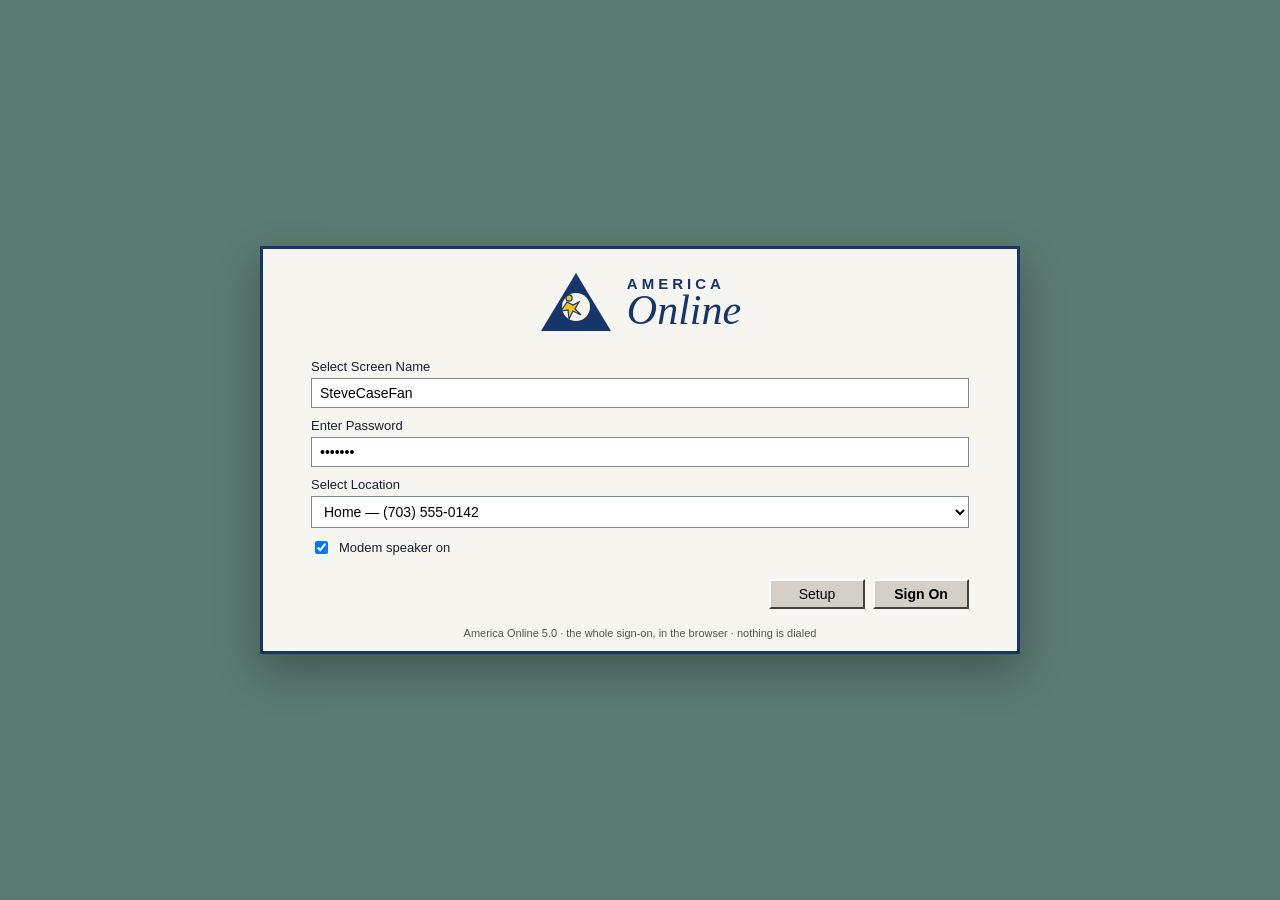
==== commit be666cf5: "Show the full sign-on, dial, and welcome process" ====
--- a/docs/index.html
+++ b/docs/index.html
@@ -2,1138 +2,372 @@
 <html lang="en">
 <head>
 <meta charset="utf-8">
-<meta http-equiv="X-UA-Compatible" content="IE=edge">
+<meta name="viewport" content="width=device-width, initial-scale=1">
 <title>America Online</title>
-<HTA:APPLICATION ID="AOL" APPLICATIONNAME="America Online" BORDER="thin" CAPTION="yes" SHOWINTASKBAR="yes" SINGLEINSTANCE="yes" SYSMENU="yes" SCROLL="no" WINDOWSTATE="normal" INNERBORDER="no" />
 <style>
-  :root {
-    --navy: #000080;
-    --aol: #003399;
-    --aol2: #1c4ea3;
-    --gold: #f0c419;
-    --win: #d4d0c8;
-    --face: #ece9d8;
-    --lavender: #c9c6ef;
-    --ink: #111;
-  }
-  * { box-sizing: border-box; }
-  html, body { margin: 0; height: 100%; overflow: hidden; font-family: Tahoma, "MS Sans Serif", Arial, sans-serif; background: #008080; color: var(--ink); }
-  button, input, select, textarea { font-family: Tahoma, Arial, sans-serif; font-size: 12px; }
-  button { cursor: pointer; }
-  .hidden { display: none !important; }
-
-  /* Windows 98 desktop */
-  #os {
-    height: 100%; display: flex; flex-direction: column;
-    background: #008080 url("data:image/svg+xml;utf8,<svg xmlns='http://www.w3.org/2000/svg' width='8' height='8'><rect width='8' height='8' fill='%23008080'/><rect width='1' height='1' fill='%23006666'/></svg>");
-  }
-  #icons { padding: 14px; display: flex; flex-direction: column; gap: 16px; align-items: flex-start; }
-  .desk-icon { width: 86px; text-align: center; color: #fff; font-size: 11px; text-shadow: 1px 1px 0 #003; cursor: pointer; user-select: none; }
-  .desk-icon .glyph { width: 42px; height: 42px; margin: 0 auto 4px; }
-  .desk-icon.sel { background: #000080; outline: 1px dotted #fff; }
-  #taskbar {
-    height: 30px; background: var(--win); border-top: 2px solid #fff; display: flex; align-items: center; gap: 4px; padding: 2px 4px;
-  }
-  #start {
-    height: 24px; padding: 0 8px 0 4px; font-weight: bold; font-size: 12px;
-    background: var(--win); border-top: 1px solid #fff; border-left: 1px solid #fff; border-right: 1px solid #404040; border-bottom: 1px solid #404040;
-    display: flex; align-items: center; gap: 4px;
-  }
-  #start b { font-style: italic; }
-  .taskbtn {
-    height: 24px; min-width: 140px; text-align: left; padding: 0 8px;
-    background: var(--win); border-top: 1px solid #fff; border-left: 1px solid #fff; border-right: 1px solid #404040; border-bottom: 1px solid #404040;
-  }
-  .taskbtn.on { background: #c6c3bb; border-top: 1px solid #404040; border-left: 1px solid #404040; border-right: 1px solid #fff; border-bottom: 1px solid #fff; }
-  #tray { margin-left: auto; height: 24px; border-top: 1px solid #808080; border-left: 1px solid #808080; border-right: 1px solid #fff; border-bottom: 1px solid #fff; padding: 0 8px; display: flex; align-items: center; font-size: 11px; gap: 8px; background: var(--win); }
-
-  /* App frame */
-  #app {
-    position: absolute; left: 40px; top: 24px; width: min(1040px, calc(100% - 60px)); height: min(700px, calc(100% - 70px));
-    background: var(--win); border: 2px solid; border-color: #fff #404040 #404040 #fff;
-    display: flex; flex-direction: column; box-shadow: 2px 2px 0 #000; z-index: 5;
-  }
-  #titlebar {
-    height: 22px; background: linear-gradient(90deg, #000080, #1084d0); color: #fff; display: flex; align-items: center; padding: 0 3px; font-size: 12px; font-weight: bold;
-    user-select: none;
-  }
-  #titlebar .tb-ico { width: 16px; height: 16px; margin-right: 4px; }
-  #titlebar .cap { flex: 1; }
-  .wbtn { width: 16px; height: 14px; margin-left: 2px; background: var(--win); color: #000; border: 1px solid; border-color: #fff #404040 #404040 #fff; font-size: 10px; line-height: 10px; padding: 0; font-weight: bold; }
-  #menubar { height: 20px; background: var(--win); display: flex; align-items: center; padding: 0 2px; font-size: 12px; border-bottom: 1px solid #808080; position: relative; }
-  .menu { padding: 1px 7px; position: relative; }
-  .menu:hover, .menu.open { background: #000080; color: #fff; }
-  .dropdown {
-    display: none; position: absolute; top: 18px; left: 0; min-width: 190px; background: var(--win); color: #000;
-    border: 2px solid; border-color: #fff #404040 #404040 #fff; z-index: 50; padding: 2px 0; box-shadow: 2px 2px 0 #000;
-  }
-  .menu.open .dropdown { display: block; }
-  .dropdown div { padding: 3px 22px 3px 18px; white-space: nowrap; }
-  .dropdown div:hover { background: #000080; color: #fff; }
-  .dropdown hr { border: 0; border-top: 1px solid #808080; border-bottom: 1px solid #fff; margin: 3px 2px; }
-  #toolbar {
-    background: var(--win); border-bottom: 1px solid #808080; display: flex; align-items: center; gap: 2px; padding: 3px 4px; flex-wrap: wrap;
-  }
-  .tool {
-    width: 28px; height: 26px; background: var(--win); border: 1px solid transparent; padding: 0; display: flex; align-items: center; justify-content: center;
-  }
-  .tool:hover { border-color: #fff #404040 #404040 #fff; }
-  .tool span { font-size: 14px; }
-  .kw { margin-left: auto; display: flex; align-items: center; gap: 4px; font-size: 11px; }
-  .kw input { width: 120px; height: 20px; border: 1px solid; border-color: #808080 #fff #fff #808080; padding: 1px 4px; }
-  #workspace { flex: 1; position: relative; background: #7a7a7a; overflow: hidden; }
-  #statusbar {
-    height: 22px; background: var(--win); border-top: 1px solid #fff; display: flex; align-items: center; font-size: 11px; padding: 0 4px; gap: 6px;
-  }
-  .sbox { border: 1px solid; border-color: #808080 #fff #fff #808080; padding: 1px 6px; height: 16px; display: flex; align-items: center; }
-  #simtag { margin-left: auto; color: #444; }
-
-  /* child windows */
-  .win {
-    position: absolute; background: var(--face); border: 2px solid; border-color: #fff #404040 #404040 #fff;
-    box-shadow: 1px 1px 0 #000; display: flex; flex-direction: column; min-width: 280px; min-height: 160px;
-  }
-  .win .wt {
-    height: 18px; background: linear-gradient(90deg, #000080, #1084d0); color: #fff; font-size: 11px; font-weight: bold;
-    display: flex; align-items: center; padding: 0 2px 0 4px; cursor: move; user-select: none;
-  }
-  .win .wt .wc { margin-left: auto; }
-  .win .wb { flex: 1; overflow: auto; padding: 8px; background: #fff; margin: 2px; border: 1px solid; border-color: #808080 #fff #fff #808080; }
-  .win .wb.plain { background: var(--face); }
-
-  /* sign on */
-  #signon {
-    position: absolute; left: 50%; top: 46%; transform: translate(-50%, -50%); width: 460px; background: #f7f6f1;
-    border: 2px solid; border-color: #fff #404040 #404040 #fff; box-shadow: 3px 3px 0 #000; z-index: 20;
-  }
-  .logo-row { display: flex; align-items: center; justify-content: center; gap: 8px; padding: 16px 12px 6px; }
-  .wordmark { line-height: 1; }
-  .wordmark .am { font-size: 13px; letter-spacing: 3px; color: #163a72; font-weight: 700; }
-  .wordmark .on { font-family: "Palatino Linotype", Georgia, serif; font-style: italic; font-size: 32px; color: #163a72; margin-top: -4px; }
-  .form { padding: 8px 28px 12px; }
-  .form label { display: block; font-size: 12px; margin: 6px 0 2px; }
-  .form input, .form select { width: 100%; height: 22px; border: 1px solid; border-color: #808080 #fff #fff #808080; padding: 1px 4px; }
-  .rowbtns { display: flex; justify-content: flex-end; gap: 8px; padding: 4px 28px 14px; }
-  .aolbtn {
-    min-width: 86px; height: 24px; background: var(--win); border: 2px solid; border-color: #fff #404040 #404040 #fff; font-size: 12px;
-  }
-  .aolbtn:active { border-color: #404040 #fff #fff #404040; }
-  .aolbtn.primary { font-weight: bold; }
-  .fine { font-size: 10px; color: #444; text-align: center; padding-bottom: 8px; }
-  .chk { font-size: 11px; display: flex; align-items: center; gap: 6px; margin-top: 6px; }
-
-  /* dial splash */
-  #dial {
-    position: absolute; left: 50%; top: 46%; transform: translate(-50%, -50%); width: 520px; background: #fbfaf6;
-    border: 2px solid; border-color: #fff #404040 #404040 #fff; box-shadow: 3px 3px 0 #000; z-index: 30; padding: 16px 22px 18px;
-  }
-  .panels { display: flex; gap: 0; margin-top: 10px; align-items: stretch; }
-  .panel {
-    flex: 1; height: 92px; background: var(--lavender); border: 3px solid #163a72; display: flex; align-items: center; justify-content: center; position: relative;
-  }
-  .panel + .panel { border-left: none; }
-  .dialstatus { text-align: center; margin-top: 10px; font-size: 14px; color: #222; min-height: 20px; }
-  .dialbar { height: 3px; background: #222; margin: 8px 40px 0; }
-  .steps { font-size: 11px; color: #333; margin-top: 8px; min-height: 32px; text-align: center; }
-  #runner { width: 46px; height: 46px; transition: transform .35s linear; }
-
-  /* welcome */
-  .welcome { display: flex; height: 100%; min-height: 320px; background: #fff; padding: 0; }
-  .wleft { width: 168px; background: linear-gradient(#0a3d91, #082e78); color: #fff; padding: 10px 8px; }
-  .wleft .chbtn, .wleft .sidebtn {
-    display: block; width: 100%; margin: 6px 0; background: #1d4eae; color: #fff; border: 1px solid #9cf; border-radius: 3px; padding: 6px 4px; font-weight: bold; font-size: 13px;
-  }
-  .wleft .sidebtn { background: #4b2d8c; }
-  .mailflag { margin-top: 14px; background: #0b4cab; border-radius: 4px; padding: 8px; display: flex; gap: 8px; align-items: center; cursor: pointer; }
-  .mailflag .flag { font-size: 22px; }
-  .wright { flex: 1; padding: 10px 12px; }
-  .story { border-bottom: 1px solid #ddd; padding: 6px 0; cursor: pointer; }
-  .story b { color: #003399; }
-  .story:hover b { text-decoration: underline; }
-  .places { display: flex; gap: 8px; margin-top: 8px; }
-  .place { flex: 1; border: 1px solid #9bb; background: #f4f7fb; padding: 6px; font-size: 11px; cursor: pointer; text-align: center; }
-  .place:hover { background: #e4eefc; }
-
-  .channel h2 { margin: 0 0 6px; color: #003399; font-size: 18px; }
-  .channel .lead { color: #444; font-size: 12px; margin-bottom: 8px; }
-  .card { border: 1px solid #c5c5c5; padding: 8px; margin: 6px 0; background: #fafafa; cursor: pointer; }
-  .card:hover { background: #eef4ff; }
-  .card b { color: #003399; }
-
-  table.grid { width: 100%; border-collapse: collapse; font-size: 12px; }
-  table.grid th { background: #003399; color: #fff; text-align: left; padding: 3px 6px; font-weight: normal; }
-  table.grid td { padding: 3px 6px; border-bottom: 1px solid #ddd; }
-  table.grid tr.unread td { font-weight: bold; }
-  table.grid tr.sel td { background: #000080; color: #fff; }
-  table.grid tr:hover td { background: #d6e4ff; color: #000; }
-
-  .chatlayout { display: flex; height: 100%; min-height: 280px; gap: 6px; }
-  .chatlog { flex: 1; border: 1px solid #808080; background: #fff; overflow: auto; padding: 6px; font-size: 12px; font-family: Verdana, Arial, sans-serif; }
-  .chatlog .me { color: #003399; }
-  .chatlog .sys { color: #666; font-style: italic; }
-  .members { width: 130px; border: 1px solid #808080; background: #fff; overflow: auto; font-size: 11px; }
-  .members div { padding: 2px 4px; }
-  .chatinput { display: flex; gap: 4px; margin-top: 4px; }
-  .chatinput input { flex: 1; height: 22px; }
-  .imbody { font-family: Verdana, Arial, sans-serif; font-size: 12px; white-space: pre-wrap; }
-  .compose label { display: block; font-size: 11px; margin-top: 4px; }
-  .compose input, .compose textarea { width: 100%; border: 1px solid #808080; }
-  .compose textarea { height: 140px; }
-
-  #modal {
-    position: absolute; inset: 0; background: rgba(0,0,0,.25); z-index: 80; display: flex; align-items: center; justify-content: center;
-  }
-  #modal .box { width: 340px; background: var(--win); border: 2px solid; border-color: #fff #404040 #404040 #fff; box-shadow: 2px 2px 0 #000; }
-  #modal .mt { background: linear-gradient(90deg, #000080, #1084d0); color: #fff; font-weight: bold; font-size: 12px; padding: 3px 6px; }
-  #modal .mb { padding: 12px; font-size: 13px; background: var(--face); }
-  #ygm { text-align: center; }
-  #ygm .big { font-size: 20px; color: #003399; font-weight: bold; margin: 6px 0; }
-  #goodbye {
-    position: absolute; inset: 0; background: #000; color: #fff; z-index: 90; display: flex; align-items: center; justify-content: center; flex-direction: column; text-align: center;
-  }
-  #goodbye h1 { font-weight: normal; font-size: 28px; margin: 8px 0; letter-spacing: 1px; }
-  #toast {
-    position: absolute; right: 12px; bottom: 36px; background: #ffffe1; border: 1px solid #000; padding: 6px 8px; font-size: 11px; z-index: 70; box-shadow: 2px 2px 0 #000; max-width: 240px;
-  }
-  #selftest { position: absolute; left: 8px; bottom: 36px; background: #ffffe1; border: 1px solid #000; padding: 6px; font-size: 11px; z-index: 70; max-width: 360px; white-space: pre-wrap; }
+  :root { --navy:#001a66; --ink:#142033; --lav:#c9c8ef; --gold:#f0c419; --win:#d4d0c8; }
+  * { box-sizing:border-box; }
+  html, body { margin:0; height:100%; }
+  body { font-family:Tahoma, "Segoe UI", sans-serif; color:var(--ink); background:#5a7a72; }
+  button, input, select, textarea { font-family:inherit; font-size:14px; }
+  button { cursor:pointer; }
+  .hidden { display:none !important; }
+  #stage { min-height:100%; display:flex; align-items:center; justify-content:center; padding:18px; }
+  .card { width:min(760px, 100%); background:#f7f5ef; border:3px solid #16356b; box-shadow:0 18px 40px rgba(0,0,0,.28); }
+  .brand { display:flex; align-items:center; justify-content:center; gap:14px; padding:22px 16px 8px; }
+  .am { letter-spacing:4px; font-size:15px; font-weight:700; color:#16356b; }
+  .on { font-family:Georgia, "Palatino Linotype", serif; font-style:italic; font-size:42px; color:#16356b; line-height:.9; }
+  .form { padding:8px 48px 18px; }
+  label { display:block; margin:10px 0 4px; font-size:13px; }
+  input, select, textarea { width:100%; border:1px solid #7d8794; padding:6px 8px; background:#fff; }
+  .row { display:flex; justify-content:flex-end; gap:8px; padding:0 48px 18px; }
+  .btn { min-width:96px; height:30px; background:var(--win); border:2px solid; border-color:#fff #404040 #404040 #fff; }
+  .btn.primary { font-weight:700; }
+  .fine { text-align:center; font-size:11px; color:#555; padding-bottom:12px; }
+  .check { display:flex; align-items:center; gap:8px; font-size:13px; }
+  .check input { width:auto; }
+  .panels { display:flex; margin:8px 36px 0; }
+  .panel { flex:1; height:110px; background:var(--lav); border:3px solid #16356b; display:flex; align-items:center; justify-content:center; }
+  .panel + .panel { border-left:none; }
+  .status { text-align:center; font-size:18px; min-height:28px; margin:12px 0 0; }
+  .steps { text-align:center; font-size:13px; color:#333; min-height:36px; padding:0 24px 8px; }
+  .barline { height:3px; background:#222; margin:8px 80px 0; }
+  #app { width:min(1040px, 100%); height:min(720px, calc(100vh - 28px)); background:var(--win); border:2px solid; border-color:#fff #404040 #404040 #fff; display:flex; flex-direction:column; box-shadow:0 16px 36px rgba(0,0,0,.3); }
+  #title { height:26px; background:linear-gradient(90deg,#000080,#1084d0); color:#fff; display:flex; align-items:center; padding:0 8px; font-weight:700; font-size:13px; }
+  #menu, #tools { display:flex; gap:2px; align-items:center; padding:3px 6px; background:var(--win); font-size:13px; }
+  #menu span, .tool { padding:2px 8px; }
+  #menu span:hover, .tool:hover { background:#000080; color:#fff; cursor:pointer; }
+  .kw { margin-left:auto; display:flex; gap:4px; align-items:center; }
+  .kw input { width:140px; height:24px; }
+  #body { flex:1; display:flex; min-height:0; background:#fff; }
+  #side { width:190px; background:linear-gradient(#0a3d91,#082e78); color:#fff; padding:12px; }
+  #side button, .mailflag { display:block; width:100%; margin:8px 0; background:#1d4eae; color:#fff; border:1px solid #9cf; padding:8px; font-weight:700; }
+  .mailflag { display:flex; gap:8px; align-items:center; text-align:left; cursor:pointer; }
+  #main { flex:1; padding:14px 16px; overflow:auto; }
+  h1 { margin:0 0 6px; color:#003399; font-size:22px; }
+  .lead { color:#444; font-size:13px; }
+  .story, .carditem { border:1px solid #d5d5d5; padding:8px; margin:8px 0; background:#fafafa; cursor:pointer; }
+  .story b, .carditem b { color:#003399; }
+  table { width:100%; border-collapse:collapse; font-size:13px; }
+  th { background:#003399; color:#fff; text-align:left; padding:4px 6px; font-weight:normal; }
+  td { padding:4px 6px; border-bottom:1px solid #e5e5e5; }
+  tr.unread td { font-weight:700; }
+  #chat { display:flex; flex-direction:column; height:360px; }
+  #log { flex:1; overflow:auto; border:1px solid #888; padding:6px; background:#fff; font-size:13px; }
+  .me { color:#003399; }
+  .sys { color:#666; font-style:italic; }
+  #status { height:24px; background:var(--win); border-top:1px solid #fff; display:flex; gap:8px; align-items:center; padding:0 8px; font-size:12px; }
+  #modal { position:fixed; inset:0; background:rgba(0,0,0,.28); display:flex; align-items:center; justify-content:center; }
+  #modal .box { width:340px; background:var(--win); border:2px solid; border-color:#fff #404040 #404040 #fff; }
+  #modal .mt { background:linear-gradient(90deg,#000080,#1084d0); color:#fff; font-weight:700; padding:4px 8px; }
+  #modal .mb { padding:16px; text-align:center; background:#f4f1e8; }
+  #modal .big { font-size:22px; color:#003399; font-weight:700; margin:6px 0; }
+  #bye { position:fixed; inset:0; background:#000; color:#fff; display:flex; align-items:center; justify-content:center; flex-direction:column; }
+  .runner { width:54px; height:54px; }
 </style>
 </head>
 <body>
-<div id="os">
-  <div id="icons">
-    <div class="desk-icon" id="aolIcon" title="America Online">
-      <div class="glyph" id="deskLogo"></div>
-      America Online
-    </div>
-    <div class="desk-icon" id="mailIcon">
-      <div class="glyph">📬</div>
-      AOL Mail
-    </div>
-  </div>
-  <div style="flex:1"></div>
-  <div id="taskbar">
-    <button id="start"><svg width="16" height="16" viewBox="0 0 16 16"><rect width="16" height="16" fill="#008040"/><path d="M2 8 L8 2 L8 6 L14 6 L14 10 L8 10 L8 14 Z" fill="#fff"/></svg> <b>Start</b></button>
-    <button class="taskbtn hidden" id="taskAOL">America Online</button>
-    <div id="tray"><span id="clock">5:03 PM</span></div>
-  </div>
+<div id="stage">
+  <section class="card" id="signon">
+    <div class="brand" id="signBrand"></div>
+    <div class="form">
+      <label>Select Screen Name</label>
+      <input id="screenName" value="SteveCaseFan" maxlength="16" autocomplete="off">
+      <label>Enter Password</label>
+      <input id="password" type="password" value="hunter2" autocomplete="off">
+      <label>Select Location</label>
+      <select id="location">
+        <option value="home">Home — (703) 555-0142</option>
+        <option value="office">Office — dial 9, (212) 555-0199</option>
+        <option value="hotel">Hotel — (312) 555-0177</option>
+        <option value="busy">Busy exchange — (202) 555-0100</option>
+      </select>
+      <label class="check"><input type="checkbox" id="speaker" checked> Modem speaker on</label>
+    </div>
+    <div class="row">
+      <button class="btn" id="setupBtn">Setup</button>
+      <button class="btn primary" id="signOnBtn">Sign On</button>
+    </div>
+    <div class="fine">America Online 5.0 · the whole sign-on, in the browser · nothing is dialed</div>
+  </section>
+
+  <section class="card hidden" id="dial">
+    <div class="brand" id="dialBrand"></div>
+    <div class="panels">
+      <div class="panel" id="p1"></div>
+      <div class="panel" id="p2"></div>
+      <div class="panel" id="p3"></div>
+    </div>
+    <div class="status" id="dialStatus">Dialing...</div>
+    <div class="barline"></div>
+    <div class="steps" id="dialSteps"></div>
+    <div class="row"><button class="btn" id="cancelDial">Cancel</button></div>
+  </section>
+
+  <section id="app" class="hidden">
+    <div id="title">America Online</div>
+    <div id="menu">
+      <span data-view="welcome">Go To</span>
+      <span data-view="mail">Mail</span>
+      <span data-view="people">People</span>
+      <span data-view="channels">Channels</span>
+      <span id="signOff">Sign Off</span>
+    </div>
+    <div id="tools">
+      <span class="tool" data-view="mail">Read</span>
+      <span class="tool" data-view="compose">Write</span>
+      <span class="tool" data-view="people">People</span>
+      <span class="tool" data-view="weather">Weather</span>
+      <span class="tool" data-view="stocks">Quotes</span>
+      <span class="tool" data-kw="pictures">Pictures</span>
+      <form class="kw" id="kwform"><span>Keyword</span><input id="keyword" placeholder="mail, chat, news"><button class="btn" type="submit">Go</button></form>
+    </div>
+    <div id="body">
+      <aside id="side">
+        <div id="sideLogo"></div>
+        <button type="button" data-view="channels">Channels</button>
+        <button type="button" data-view="news">What's New</button>
+        <div class="mailflag" data-view="mail"><span id="flag">📫</span><div><b id="flagText">You Have Mail</b><div id="flagCount" style="font-size:11px"></div></div></div>
+        <div class="mailflag" data-view="people"><span>👥</span><div><b>People</b><div style="font-size:11px">Lobby</div></div></div>
+      </aside>
+      <div id="main"></div>
+    </div>
+    <div id="status"><span id="stOnline">Offline</span><span id="stSpeed"></span><span id="stTime"></span><span style="margin-left:auto">Simulation — not connected to AOL</span></div>
+  </section>
 </div>
-
-<div id="app" class="hidden">
-  <div id="titlebar">
-    <span class="tb-ico" id="titleLogo"></span>
-    <span class="cap" id="caption">America Online</span>
-    <button class="wbtn" id="minBtn">_</button>
-    <button class="wbtn" id="maxBtn">□</button>
-    <button class="wbtn" id="closeBtn">×</button>
-  </div>
-  <div id="menubar">
-    <div class="menu">File<div class="dropdown">
-      <div data-act="print">Print…</div>
-      <div data-act="save">Save to Filing Cabinet</div>
-      <hr>
-      <div data-act="signoff">Sign Off</div>
-      <div data-act="exit">Exit</div>
-    </div></div>
-    <div class="menu">Edit<div class="dropdown">
-      <div data-act="copy">Copy</div>
-      <div data-act="selectall">Select All</div>
-    </div></div>
-    <div class="menu">Go To<div class="dropdown">
-      <div data-act="welcome">Welcome</div>
-      <div data-act="channels">Channels</div>
-      <div data-act="keyword">Keyword…</div>
-      <div data-kw="people">People Connection</div>
-      <div data-kw="internet">Internet</div>
-      <div data-kw="favorites">Favorite Places</div>
-    </div></div>
-    <div class="menu">Mail<div class="dropdown">
-      <div data-act="readmail">Read Mail</div>
-      <div data-act="compose">Write Mail</div>
-      <div data-act="sent">Sent Mail</div>
-      <div data-act="address">Address Book</div>
-      <hr>
-      <div data-act="autool">Set up Automatic AOL</div>
-    </div></div>
-    <div class="menu">Members<div class="dropdown">
-      <div data-act="buddy">Buddy List</div>
-      <div data-act="im">Send Instant Message</div>
-      <div data-act="directory">Member Directory</div>
-      <div data-act="parental">Parental Controls</div>
-    </div></div>
-    <div class="menu">Window<div class="dropdown">
-      <div data-act="cascade">Cascade</div>
-      <div data-act="closeall">Close All</div>
-    </div></div>
-    <div class="menu">Help<div class="dropdown">
-      <div data-act="help">Member Services</div>
-      <div data-act="about">About America Online</div>
-    </div></div>
-    <div class="menu" id="signOffMenu">Sign Off</div>
-  </div>
-  <div id="toolbar">
-    <button class="tool" title="Read Mail" data-act="readmail"><span>📬</span></button>
-    <button class="tool" title="Write Mail" data-act="compose"><span>✉️</span></button>
-    <button class="tool" title="Mail Center" data-act="readmail"><span>📮</span></button>
-    <button class="tool" title="People Connection" data-kw="people"><span>👥</span></button>
-    <button class="tool" title="Favorites" data-kw="favorites"><span>⭐</span></button>
-    <button class="tool" title="Internet" data-kw="internet"><span>🌐</span></button>
-    <button class="tool" title="Quotes" data-kw="stocks"><span>📈</span></button>
-    <button class="tool" title="Weather" data-kw="weather"><span>⛅</span></button>
-    <button class="tool" title="You've Got Pictures" data-kw="pictures"><span>📷</span></button>
-    <button class="tool" title="Print" data-act="print"><span>🖨️</span></button>
-    <button class="tool" title="Help" data-act="help"><span>❓</span></button>
-    <div class="kw">Keyword <input id="keyword" placeholder="mail, chat, news…"> <button class="aolbtn" id="goKw" style="min-width:42px">Go</button></div>
-  </div>
-  <div id="workspace"></div>
-  <div id="statusbar">
-    <div class="sbox" id="stOnline">Offline</div>
-    <div class="sbox" id="stSpeed"></div>
-    <div class="sbox" id="stTime"></div>
-    <div class="sbox" id="stHours"></div>
-    <div id="simtag">Simulation — not connected to AOL</div>
-  </div>
-</div>
-
-<div id="signon" class="hidden">
-  <div class="logo-row" id="signLogo"></div>
-  <div class="form">
-    <label>Select Screen Name</label>
-    <input id="screenName" list="names" value="SteveCaseFan" autocomplete="off">
-    <datalist id="names">
-      <option value="SteveCaseFan">
-      <option value="Guest">
-      <option value="CoolDude95">
-    </datalist>
-    <label>Enter Password</label>
-    <input id="password" type="password" value="••••">
-    <label>Select Location</label>
-    <select id="location">
-      <option value="home">Home — (703) 555-0142</option>
-      <option value="office">Office — dial 9, (212) 555-0199</option>
-      <option value="hotel">Hotel — (312) 555-0177</option>
-      <option value="busy">Busy exchange — (202) 555-0100</option>
-    </select>
-    <label class="chk"><input type="checkbox" id="speaker" checked> Modem speaker on</label>
-  </div>
-  <div class="rowbtns">
-    <button class="aolbtn" id="setupBtn">Setup</button>
-    <button class="aolbtn primary" id="signOnBtn">Sign On</button>
-  </div>
-  <div class="fine">America Online 5.0 for Windows · offline recreation</div>
-</div>
-
-<div id="dial" class="hidden">
-  <div class="logo-row" id="dialLogo"></div>
-  <div class="panels">
-    <div class="panel" id="p1"></div>
-    <div class="panel" id="p2"></div>
-    <div class="panel" id="p3"></div>
-  </div>
-  <div class="dialstatus" id="dialStatus">Dialing...</div>
-  <div class="dialbar"></div>
-  <div class="steps" id="dialSteps"></div>
-  <div class="rowbtns" style="padding-right:0"><button class="aolbtn" id="cancelDial">Cancel</button></div>
-</div>
-
-<div id="modal" class="hidden">
-  <div class="box">
-    <div class="mt" id="modalTitle">America Online</div>
-    <div class="mb" id="modalBody"></div>
-    <div class="rowbtns" id="modalBtns"></div>
-  </div>
-</div>
-<div id="goodbye" class="hidden">
-  <div id="byeLogo"></div>
-  <h1>Goodbye</h1>
-  <div id="byeSub">from America Online</div>
-</div>
-<div id="toast" class="hidden"></div>
-<div id="selftest" class="hidden"></div>
-
+<div id="modal" class="hidden"><div class="box"><div class="mt">America Online</div><div class="mb" id="modalBody"></div><div class="row" id="modalBtns"></div></div></div>
+<div id="bye" class="hidden"><div id="byeLogo"></div><h1>Goodbye</h1><div>from America Online</div></div>
 <script>
-const LOGO = `<svg class="mark" width="78" height="64" viewBox="0 0 78 64" aria-label="America Online">
-  <polygon points="39,3 74,61 4,61" fill="#163a72"/>
-  <circle cx="39" cy="38" r="15" fill="#f7f4ea"/>
-  <g transform="translate(22,24)" fill="#f0c419" stroke="#163a72" stroke-width="1.2">
-    <circle cx="10" cy="5" r="3.2" fill="#f0c419"/>
-    <path d="M8 9 L14 12 L20 9 L16 16 L22 22 L14 18 L10 26 L9 17 L2 18 Z"/>
-  </g>
-</svg>`;
-const RUNNER = `<svg id="runner" viewBox="0 0 64 64">
-  <circle cx="28" cy="14" r="7" fill="#f0c419" stroke="#163a72" stroke-width="2"/>
-  <path d="M20 24 L38 30 L50 22 L42 36 L54 48 L36 40 L30 58 L28 40 L12 44 Z" fill="#f0c419" stroke="#163a72" stroke-width="2"/>
-</svg>`;
-
-document.getElementById("deskLogo").innerHTML = LOGO;
-document.getElementById("titleLogo").innerHTML = LOGO.replace('width="78" height="64"', 'width="16" height="14"');
-document.getElementById("signLogo").innerHTML = LOGO + `<div class="wordmark"><div class="am">AMERICA</div><div class="on">Online</div></div>`;
-document.getElementById("dialLogo").innerHTML = document.getElementById("signLogo").innerHTML;
+const LOGO = `<svg width="74" height="62" viewBox="0 0 74 62" aria-hidden="true"><polygon points="37,2 72,60 2,60" fill="#16356b"/><circle cx="37" cy="36" r="14" fill="#f7f4ea"/><g transform="translate(20,22)" fill="#f0c419" stroke="#16356b" stroke-width="1.2"><circle cx="10" cy="5" r="3.1"/><path d="M8 9 L14 12 L20 9 L16 16 L22 22 L14 18 L10 26 L9 17 L2 18 Z"/></g></svg>`;
+const RUNNER = `<svg class="runner" viewBox="0 0 64 64"><circle cx="28" cy="14" r="7" fill="#f0c419" stroke="#16356b" stroke-width="2"/><path d="M20 24 L38 30 L50 22 L42 36 L54 48 L36 40 L30 58 L28 40 L12 44 Z" fill="#f0c419" stroke="#16356b" stroke-width="2"/></svg>`;
+const brand = LOGO + `<div><div class="am">AMERICA</div><div class="on">Online</div></div>`;
+document.getElementById("signBrand").innerHTML = brand;
+document.getElementById("dialBrand").innerHTML = brand;
+document.getElementById("sideLogo").innerHTML = LOGO + `<div class="on" style="font-size:22px;text-align:center">Online</div>`;
 document.getElementById("byeLogo").innerHTML = LOGO;
 
 const channels = {
-  news: { title: "Today's News", lead: "October 7, 1999 — headlines from the News channel.", items: [
-    ["Senate opens debate on campaign finance", "Washington — floor speeches ran past midnight. Members in the Politics forum are already arguing about it."],
-    ["Dow closes above 10,600", "Blue chips climbed again. See Personal Finance for delayed quotes."],
-    ["Hurricane warning posted for the Outer Banks", "Coastal members should check the Weather keyword before traveling."],
-    ["NASA sets new shuttle launch window", "Endeavour's next flight slips two days. The Space forum has the manifest."]
-  ]},
-  sports: { title: "Sports", lead: "Scores, clubs, and the Grandstand.", items: [
-    ["Yankees take Game 2 of the ALCS", "Bernie Williams' double in the 7th was the difference. Chat live in Yankees Club."],
-    ["NFL Week 5: Packers at Bucs Sunday", "Fantasy football desk opens at noon. Keyword: FOOTBALL"],
-    ["Serena Williams reaches the final", "A new star on the women's tour. Tennis forum is packed."]
-  ]},
-  entertainment: { title: "Entertainment", lead: "Movies, music, and television.", items: [
-    ["You've Got Mail is still renting", "The mailbox comedy keeps the Entertainment channel busy. Tom and Meg, again."],
-    ["Buffy the Vampire Slayer boards are open", "Tonight's episode thread is already 400 posts deep."],
-    ["New albums: Santana, Backstreet Boys, TLC", "Listen to 30-second clips in the Music forum — modem willing."]
-  ]},
-  finance: { title: "Personal Finance", lead: "Delayed quotes. Not a broker. Not advice.", items: [
-    ["AOL 92 1/4", "Up 3 on heavier volume. Message boards are glowing."],
-    ["YHOO 84 1/2", "Yahoo holds after a split rumor that members already debunked."],
-    ["AMZN 80 3/8", "Bookstore to everything-store. The Investing folder has both sides."]
-  ]},
-  travel: { title: "Travel", lead: "Reservations desks and destination folders.", items: [
-    ["Fall foliage in New England", "Member photos from Vermont. Keyword: FOLIAGE"],
-    ["Fare watcher: BOS to MCO $159", "A weekend special. Travelocity desk inside AOL."],
-    ["Disney board warns about October crowds", "Parents in Kids Only are swapping fast-pass rumors that do not exist yet."]
-  ]},
-  computing: { title: "Computing", lead: "Downloads, drivers, and the PC help forum.", items: [
-    ["Windows 98 Second Edition tips", "How to stop the Active Desktop from redrawing every time you sign on."],
-    ["Y2K checklist for members", "Set the clock forward in a test folder. Do not do it on the family PC the night before."],
-    ["File library: WinZip, mIRC, ICQ", "Scan before you run. Member Services is not your antivirus."]
-  ]},
-  kids: { title: "Kids Only", lead: "A quieter corner. Parental Controls can lock this to Kids Only.", items: [
-    ["Homework help: fractions", "Tutors are in the classroom from 4 to 6."],
-    ["Nickelodeon clubhouse", "Rugrats coloring pages download as .gif files."],
-    ["Book of the week: Holes", "Sachas are comparing the ending. No spoilers in the lobby."]
-  ]},
-  games: { title: "Games", lead: "Slingo, NTN trivia, and a round you can play offline.", items: [
-    ["Slingo night", "The slots-and-bingo hybrid. Simulated table is open."],
-    ["NTN trivia in the lounge", "Five questions. Bragging rights only."],
-    ["Role-playing: Neverwinter is full", "Try the GemStone board if the shard is busy."]
-  ]},
-  shopping: { title: "Marketplace", lead: "Shop@AOL, such as it was.", items: [
-    ["1-800-FLOWERS", "Mother's Day is months away. They are already advertising."],
-    ["Barnes & Noble", "Ship in 3 to 5 days. Tracking by email."],
-    ["AOL store: shirts with the running man", "Members still want the triangle on a sweatshirt."]
-  ]},
-  health: { title: "Health", lead: "Forums, not a doctor.", items: [
-    ["Flu season folder", "Members comparing symptoms. Call a real doctor."],
-    ["Fitness challenge", "A 30-day walk club with a sign-in board."]
-  ]},
-  education: { title: "Education", lead: "Research, courses, and the reference desk.", items: [
-    ["Compton's encyclopedia excerpt", "Short articles you can save to the Filing Cabinet."],
-    ["College board", "Application deadlines for the class of 2004."]
-  ]},
-  pictures: { title: "You've Got Pictures", lead: "The Kodak drop. Film developed yesterday can land here.", items: [
-    ["Roll 2148 — 24 exposures", "Beach, 1999. Two are backlit. You can still mail them."],
-    ["Roll 2201 — birthday", "Candles, slightly blurry. Classic."]
-  ]},
-  help: { title: "Member Services", lead: "How this recreation behaves.", items: [
-    ["Sign on", "Any screen name. Any password. Nothing is sent to AOL."],
-    ["Keywords", "mail, chat, news, sports, games, weather, stocks, kids, people, finance, travel, computing, entertainment, pictures, help, internet, favorites, buddy"],
-    ["Dial-up", "The speaker checkbox plays a synthesized handshake. Cancel returns you to Sign On."],
-    ["Mail and IM", "Saved only in this browser. A buddy may reply a few seconds later."]
-  ]}
+  news: ["Today's News", "Senate debate runs long. Dow holds above 10,600. Hurricane watch on the Outer Banks."],
+  sports: ["Sports", "Yankees take Game 2. NFL week is on the Grandstand. Do not spoil the West Coast feed."],
+  entertainment: ["Entertainment", "You've Got Mail is still renting. Buffy boards are 400 posts deep."],
+  finance: ["Personal Finance", "AOL 92 1/4, up 3. Delayed fractions, not a broker."],
+  travel: ["Travel", "Fall foliage folders. BOS to MCO $159, if the modem finishes the page."],
+  computing: ["Computing", "Windows 98 tips. Y2K checklist. Scan a file before you run it."],
+  kids: ["Kids Only", "Homework help from 4 to 6. Book of the week: Holes."],
+  games: ["Games", "Slingo night. Trivia below the fold. Neverwinter is full."],
+  pictures: ["You've Got Pictures", "Roll 2148, beach, two frames backlit. Roll 2201, birthday candles, slightly blurry."],
+  weather: ["Weather", "Vienna, VA. 72 and fair. Tonight 58. The Banks are under a watch."],
+  stocks: ["Quotes", "AOL 92 1/4 +3 · YHOO 84 1/2 +1 1/8 · AMZN 80 3/8 -2 · MSFT 91 1/16 +5/8"],
+  help: ["Member Services", "Keywords: mail, chat, news, sports, games, weather, stocks, kids, pictures. Password stays in this tab."]
 };
-
-const quotes = [
-  ["AOL", "92 1/4", "+3"],
-  ["YHOO", "84 1/2", "+1 1/8"],
-  ["AMZN", "80 3/8", "-2"],
-  ["MSFT", "91 1/16", "+5/8"],
-  ["CSCO", "68 3/4", "+1 1/4"],
-  ["INTC", "74 1/2", "-3/8"]
+const rooms = ["Lobby", "Romance", "Thirtysomething", "X-Files", "Sports Bar", "Computer Help"];
+const chatters = ["CoolDude95","SoccerMom22","BuffyFan","XFilesRule","ModemQueen"];
+const lines = ["brb phone","lol","anyone from ohio?","the handshake took forever","wb","gtg dinner","56k tonight, barely"];
+let mail = [
+  {from:"AOLNewsAlert", subject:"You've Got Mail — and a news brief", body:"Welcome back. Senate debate ran long. Keyword: NEWS", unread:true},
+  {from:"CoolDude95", subject:"you on tonight?", body:"meet in the lobby after you sign on.", unread:true},
+  {from:"MemberServices", subject:"Your plan", body:"This page does not bill you and does not dial a line.", unread:true}
 ];
-
-const rooms = [
-  { name: "Lobby", topic: "Welcome. Be 13 or older in member rooms." },
-  { name: "Romance", topic: "The usual. aol:// if you must." },
-  { name: "Thirtysomething", topic: "Work, kids, and the modem in the kitchen." },
-  { name: "X-Files", topic: "The truth is in here." },
-  { name: "Sports Bar", topic: "No spoilers for the West Coast feed." },
-  { name: "Computer Help", topic: "Have your modem string ready." },
-  { name: "New Member Lounge", topic: "Screen names, buddy lists, and keywords." }
-];
-
-const chatter = ["CoolDude95","SoccerMom22","BuffyFan","XFilesRule","NetNinja","JazzCat","MomOf3","PCLoadLetter","Y2KReady","StarWarsKid","BookWorm","HoopsFan","SurferGirl","ModemQueen","CaseWatcher"];
-const lines = [
-  "brb phone", "lol", "anyone from ohio?", "asl", "the handshake took forever tonight",
-  "keyword news is slow", "my mom is on the phone line", "you've got mail irl too",
-  "who else is on a 56k?", "don't click the cd that came in the mail, you already have 5.0",
-  "wb", "gtg dinner", "the running man is still running", "is steve case in here? no."
-];
-
-let state = {
-  online: false,
-  name: "SteveCaseFan",
-  seconds: 0,
-  speed: "",
-  timer: null,
-  chatTimer: null,
-  z: 10,
-  wins: 0,
-  cancelled: false,
-  audio: null
-};
-
-function loadMail() {
-  try { return JSON.parse(localStorage.getItem("aol-mail") || "null") || seedMail(); }
-  catch (e) { return seedMail(); }
-}
-function seedMail() {
-  return [
-    { id: 1, from: "AOLNewsAlert", to: "SteveCaseFan", subject: "You've Got Mail — and a news brief", body: "Welcome back.\n\nThe News channel lead tonight: campaign finance on the Senate floor, and a hurricane watch on the Carolina coast.\n\nKeyword: NEWS", unread: true, box: "in", when: "6:41 PM" },
-    { id: 2, from: "CoolDude95", to: "SteveCaseFan", subject: "you on tonight?", body: "meet in the lobby after you sign on. bring the trivia answers.\n\n-cd", unread: true, box: "in", when: "5:12 PM" },
-    { id: 3, from: "MemberServices", to: "SteveCaseFan", subject: "Your plan: 5 hours included", body: "This recreation does not bill you.\n\nOn the real service in 1995, five hours were included and extra time was a few dollars an hour. By 5.0, unlimited plans were the pitch.\n\nPassword stays on this PC. It is not transmitted.", unread: true, box: "in", when: "Yesterday" },
-    { id: 4, from: "PictureMail", to: "SteveCaseFan", subject: "You've Got Pictures", body: "Roll 2148 is ready in You've Got Pictures.\nKeyword: PICTURES", unread: false, box: "in", when: "Mon" }
-  ];
-}
-let mail = loadMail();
-function saveMail() { localStorage.setItem("aol-mail", JSON.stringify(mail)); }
-
-function $(id) { return document.getElementById(id); }
-function toast(t) {
-  const el = $("toast");
-  el.textContent = t;
-  el.classList.remove("hidden");
-  clearTimeout(toast._t);
-  toast._t = setTimeout(() => el.classList.add("hidden"), 2800);
-}
-function modal(title, html, buttons) {
-  $("modalTitle").textContent = title;
+let state = { name:"SteveCaseFan", online:false, seconds:0, timer:null, chat:null, cancelled:false, audio:null };
+
+const $ = (id) => document.getElementById(id);
+function show(id) {
+  ["signon","dial","app"].forEach(s => $(s).classList.toggle("hidden", s !== id));
+}
+function unread() { return mail.filter(m => m.unread).length; }
+function paintFlag() {
+  const n = unread();
+  $("flag").textContent = n ? "📫" : "📪";
+  $("flagText").textContent = n ? "You Have Mail" : "No New Mail";
+  $("flagCount").textContent = n + " unread";
+}
+function view(name) {
+  const main = $("main");
+  if (name === "welcome") {
+    main.innerHTML = `<h1>Welcome, ${state.name}</h1><p class="lead">AOL Today. Channels on the left. Keyword box up top. People Connection if you came to talk.</p>
+      <div class="story" data-view="news"><b>TOP NEWS STORY.</b> Senate debate runs long. Hurricane watch on the Banks.</div>
+      <div class="story" data-view="pictures"><b>YOU'VE GOT PICTURES.</b> Two rolls are waiting from the Kodak drop.</div>
+      <div class="story" data-view="help"><b>NEED TO KNOW.</b> This is a recreation. Your password never leaves the tab.</div>`;
+  } else if (name === "channels") {
+    main.innerHTML = `<h1>Channels</h1><p class="lead">The main menu, as buttons.</p>` + Object.keys(channels).map(k => `<div class="carditem" data-view="${k}"><b>${channels[k][0]}</b><div>${channels[k][1]}</div></div>`).join("");
+  } else if (channels[name]) {
+    main.innerHTML = `<h1>${channels[name][0]}</h1><p>${channels[name][1]}</p>`;
+    if (name === "pictures") speak("You've got pictures");
+  } else if (name === "mail") {
+    main.innerHTML = `<h1>Mailbox — ${state.name}</h1><table><tr><th></th><th>From</th><th>Subject</th></tr>` +
+      mail.map((m,i) => `<tr class="${m.unread?"unread":""}" data-mail="${i}"><td>${m.unread?"✉":""}</td><td>${m.from}</td><td>${m.subject}</td></tr>`).join("") + `</table>`;
+  } else if (name === "compose") {
+    main.innerHTML = `<h1>Write Mail</h1><label>To</label><input id="to" value="CoolDude95"><label>Subject</label><input id="sub"><label>Message</label><textarea id="body" style="height:120px"></textarea><div class="row" style="padding:8px 0"><button class="btn primary" id="sendMail">Send Now</button></div>`;
+    $("sendMail").onclick = () => {
+      mail.unshift({from:$("to").value||"Friend", subject:"Re: "+($("sub").value||"(no subject)"), body:"got it.", unread:true});
+      chime(); speak("You've got mail"); paintFlag(); view("mail");
+    };
+  } else if (name === "people") {
+    main.innerHTML = `<h1>People Connection</h1><p class="lead">Pick a room. The lobby never really emptied.</p>` + rooms.map(r => `<div class="carditem" data-room="${r}"><b>${r}</b><div>Members are already talking.</div></div>`).join("");
+  }
+  paintFlag();
+}
+function openRoom(name) {
+  clearInterval(state.chat);
+  $("main").innerHTML = `<h1>Chat — ${name}</h1><div id="chat"><div id="log"></div><div class="row" style="padding:8px 0"><input id="cin" placeholder="Talk in ${name}"><button class="btn" id="csend">Send</button></div></div>`;
+  const log = $("log");
+  const add = (cls, text) => { const d = document.createElement("div"); d.className = cls; d.textContent = text; log.appendChild(d); log.scrollTop = log.scrollHeight; };
+  add("sys", "You have entered " + name + ".");
+  door();
+  state.chat = setInterval(() => add("", chatters[state.seconds % 5] + ":  " + lines[state.seconds % 7]), 3200);
+  const send = () => { const t = $("cin").value.trim(); if (!t) return; $("cin").value = ""; add("me", state.name + ":  " + t); };
+  $("csend").onclick = send;
+  $("cin").onkeydown = (e) => { if (e.key === "Enter") send(); };
+}
+function modal(html, buttons) {
   $("modalBody").innerHTML = html;
-  const b = $("modalBtns");
-  b.innerHTML = "";
-  buttons.forEach(btn => {
+  $("modalBtns").innerHTML = "";
+  buttons.forEach(b => {
     const e = document.createElement("button");
-    e.className = "aolbtn" + (btn.primary ? " primary" : "");
-    e.textContent = btn.label;
-    e.onclick = () => { $("modal").classList.add("hidden"); btn.fn && btn.fn(); };
-    b.appendChild(e);
+    e.className = "btn" + (b.primary ? " primary" : "");
+    e.textContent = b.label;
+    e.onclick = () => { $("modal").classList.add("hidden"); b.fn && b.fn(); };
+    $("modalBtns").appendChild(e);
   });
   $("modal").classList.remove("hidden");
 }
-
-function openApp() {
-  $("app").classList.remove("hidden");
-  $("taskAOL").classList.remove("hidden");
-  $("taskAOL").classList.add("on");
-  $("signon").classList.remove("hidden");
-  $("caption").textContent = "America Online — Sign On";
-}
-$("aolIcon").ondblclick = openApp;
-$("mailIcon").ondblclick = () => { openApp(); };
-$("taskAOL").onclick = () => {
-  if ($("app").classList.contains("hidden")) openApp();
-  else { $("app").classList.add("hidden"); $("taskAOL").classList.remove("on"); }
-};
-$("minBtn").onclick = () => { $("app").classList.add("hidden"); $("taskAOL").classList.remove("on"); };
-$("closeBtn").onclick = () => doExit();
-$("maxBtn").onclick = () => {
-  const a = $("app");
-  if (a.dataset.max) { a.style.left = "40px"; a.style.top = "24px"; a.style.width = ""; a.style.height = ""; a.dataset.max = ""; }
-  else { a.style.left = "0"; a.style.top = "0"; a.style.width = "100%"; a.style.height = "calc(100% - 30px)"; a.dataset.max = "1"; }
-};
-
-document.querySelectorAll(".menu").forEach(m => {
-  m.onclick = (ev) => {
-    if (m.id === "signOffMenu") { doSignOff(); return; }
-    document.querySelectorAll(".menu").forEach(x => { if (x !== m) x.classList.remove("open"); });
-    m.classList.toggle("open");
-    ev.stopPropagation();
-  };
-});
-document.body.addEventListener("click", () => document.querySelectorAll(".menu").forEach(x => x.classList.remove("open")));
-document.body.addEventListener("click", (ev) => {
-  const act = ev.target.getAttribute && ev.target.getAttribute("data-act");
-  const kw = ev.target.getAttribute && ev.target.getAttribute("data-kw");
-  if (kw) goKeyword(kw);
-  if (act) doAct(act);
-});
-
-function doAct(act) {
-  if (!state.online && !["exit","about","help"].includes(act)) {
-    if (act === "exit") return doExit();
-    toast("Sign on first.");
-    return;
-  }
-  if (act === "readmail") openMail();
-  else if (act === "compose") openCompose();
-  else if (act === "sent") openMail("sent");
-  else if (act === "address") openAddress();
-  else if (act === "welcome") openWelcome();
-  else if (act === "channels") openChannels();
-  else if (act === "buddy") openBuddy();
-  else if (act === "im") openIM();
-  else if (act === "directory") openDirectory();
-  else if (act === "parental") openParental();
-  else if (act === "help") openChannel("help");
-  else if (act === "about") about();
-  else if (act === "signoff") doSignOff();
-  else if (act === "exit") doExit();
-  else if (act === "print") toast("Sent to the printer queue. (Simulated.)");
-  else if (act === "save") toast("Saved to the Filing Cabinet.");
-  else if (act === "keyword") { $("keyword").focus(); }
-  else if (act === "autool") modal("Automatic AOL", "Automatic AOL would sign on, grab mail, and hang up to save hourly charges. In this recreation it just marks the inbox as downloaded.", [{label:"OK", primary:true}]);
-  else if (act === "cascade") cascade();
-  else if (act === "closeall") $("workspace").innerHTML = "";
-  else if (act === "copy" || act === "selectall") toast("Edit commands are local to the text fields.");
-}
-
-function about() {
-  modal("About America Online", "America Online 5.0 recreation<br><br>Looks and sounds like the dial-up client: sign-on, handshake, Welcome, mail, People Connection, keywords, buddy list.<br><br>Not affiliated with Yahoo or AOL. No network connection is opened.", [{label:"OK", primary:true}]);
-}
-
-$("setupBtn").onclick = () => modal("AOL Setup", "Expert Setup<br><br>Modem: Sportster 56K Fax (simulated)<br>Init string: AT&F1E0Q0V1&C1&D2<br>Dial prefix: ATDT<br>Access numbers are fictional 555 numbers.<br><br>TCP/IP location is not configured. This program never dials a real line.", [{label:"OK", primary:true}]);
-
-$("signOnBtn").onclick = startDial;
-$("password").addEventListener("keydown", e => { if (e.key === "Enter") startDial(); });
-$("cancelDial").onclick = () => { state.cancelled = true; stopAudio(); $("dial").classList.add("hidden"); $("signon").classList.remove("hidden"); };
-
 function numberFor(loc) {
   if (loc === "office") return "9,12125550199";
   if (loc === "hotel") return "13125550177";
   if (loc === "busy") return "12025550100";
   return "17035550142";
 }
-
+function wait(ms) { return new Promise(r => setTimeout(r, ms)); }
 async function startDial() {
-  const name = $("screenName").value.trim() || "Guest";
-  if (name.length < 3 || name.length > 16 || /\s/.test(name)) {
-    modal("America Online", "Screen names are 3 to 16 characters with no spaces.", [{label:"OK", primary:true}]);
-    return;
-  }
-  state.name = name;
-  state.cancelled = false;
-  $("signon").classList.add("hidden");
-  $("dial").classList.remove("hidden");
-  $("p1").innerHTML = RUNNER;
-  $("p2").innerHTML = "";
-  $("p3").innerHTML = "";
+  const name = $("screenName").value.trim();
+  if (name.length < 3 || name.length > 16 || /\s/.test(name)) { modal("<b>Screen names are 3 to 16 characters, no spaces.</b>", [{label:"OK", primary:true}]); return; }
+  state.name = name; state.cancelled = false;
+  show("dial");
   const loc = $("location").value;
   const num = numberFor(loc);
   const steps = [
-    ["Initializing modem…", "Sportster 56K responds OK."],
-    ["Dialing " + num.replace(/(\d{3})(\d{3})(\d{4})/, "($1) $2-$3") + "…", "Speaker is " + ($("speaker").checked ? "on." : "off.")],
-    ["Ringing…", "Waiting for the access number."],
-    ["Connecting at 28800 bps…", "Modems negotiate V.34. A 56K link often settled lower."],
-    ["Requesting network attention…", "Sending the synchronize characters."],
-    ["Talking to network…", "America Online software identifies itself."],
-    ["Connecting to America Online…", "Contacting the host."],
-    ["Checking password…", "Screen name " + name + " — password stays on this PC."]
+    ["Initializing modem...", "Sportster 56K responds OK."],
+    ["Dialing " + num + "...", "Touch tones for the access number."],
+    ["Ringing...", "Waiting for the other modem."],
+    ["Connecting at 28800 bps...", "Answer tone, then the handshake."],
+    ["Requesting network attention...", "Synchronize characters."],
+    ["Talking to network...", "America Online software identifies itself."],
+    ["Connecting to America Online...", "Contacting the host."],
+    ["Checking password...", "Screen name " + name + ". Password stays in this tab."]
   ];
-  if ($("speaker").checked) playHandshake(loc === "busy");
+  if ($("speaker").checked) playHandshake(num, loc === "busy");
   for (let i = 0; i < steps.length; i++) {
     if (state.cancelled) return;
     $("dialStatus").textContent = steps[i][0];
     $("dialSteps").textContent = steps[i][1];
-    const slot = i < 2 ? "p1" : i < 5 ? "p2" : "p3";
-    ["p1","p2","p3"].forEach(p => { if (p !== slot) $(p).innerHTML = ""; });
-    $(slot).innerHTML = RUNNER;
-    await wait(loc === "busy" && i === 2 ? 1600 : 900);
+    ["p1","p2","p3"].forEach((p,n) => { $(p).innerHTML = n === Math.min(2, Math.floor(i/3)) ? RUNNER : ""; });
+    await wait(loc === "busy" && i === 2 ? 1400 : 900);
     if (loc === "busy" && i === 2) {
       stopAudio();
       $("dialStatus").textContent = "Busy.";
-      $("dialSteps").textContent = "The access number is busy. AOL would try the next number.";
-      await wait(900);
-      if (!state.cancelled) modal("America Online", "Unable to connect. The access number is busy. Choose another location.", [{label:"OK", primary:true, fn: () => { $("dial").classList.add("hidden"); $("signon").classList.remove("hidden"); }}]);
+      $("dialSteps").textContent = "The access number is busy. Choose another location.";
+      await wait(800);
+      if (!state.cancelled) show("signon");
       return;
     }
   }
   if (state.cancelled) return;
-  stopAudio();
-  $("dial").classList.add("hidden");
   connected();
 }
-
-function wait(ms) { return new Promise(r => setTimeout(r, ms)); }
-
 function connected() {
-  state.online = true;
-  state.seconds = 0;
-  state.speed = "28800 bps";
-  $("caption").textContent = "America Online";
+  state.online = true; state.seconds = 0;
+  show("app");
   $("stOnline").textContent = "Online — " + state.name;
-  $("stSpeed").textContent = state.speed;
-  $("stHours").textContent = "Unlimited plan (sim)";
+  $("stSpeed").textContent = "28800 bps";
   clearInterval(state.timer);
-  state.timer = setInterval(() => {
-    state.seconds++;
-    const s = state.seconds;
-    $("stTime").textContent = "Online " + String(Math.floor(s/60)).padStart(2,"0") + ":" + String(s%60).padStart(2,"0");
-  }, 1000);
-  $("workspace").innerHTML = "";
-  openWelcome();
-  openBuddy();
-  const unread = mail.filter(m => m.box === "in" && m.unread && (m.to === state.name || m.to === "SteveCaseFan")).length;
-  setTimeout(() => youveGotMail(unread), 600);
-}
-
-function youveGotMail(n) {
-  if ($("speaker").checked) chime();
-  speak("You've got mail");
-  const noun = n === 1 ? "1 new mail message" : n + " new mail messages";
-  $("modalTitle").textContent = "America Online";
-  $("modalBody").innerHTML = `<div id="ygm"><div style="font-size:40px">📫</div><div class="big">You've Got Mail!</div><div>${n ? noun : "No new mail, but the flag still waves."}</div></div>`;
-  $("modalBtns").innerHTML = "";
-  const read = document.createElement("button");
-  read.className = "aolbtn primary";
-  read.textContent = "Read Mail";
-  read.onclick = () => { $("modal").classList.add("hidden"); openMail(); };
-  const later = document.createElement("button");
-  later.className = "aolbtn";
-  later.textContent = "Later";
-  later.onclick = () => $("modal").classList.add("hidden");
-  $("modalBtns").appendChild(read);
-  $("modalBtns").appendChild(later);
-  $("modal").classList.remove("hidden");
-}
-
-function win(title, html, x, y, w, h) {
-  state.wins++;
-  const el = document.createElement("div");
-  el.className = "win";
-  el.style.left = (x || 16 + (state.wins % 5) * 18) + "px";
-  el.style.top = (y || 12 + (state.wins % 5) * 16) + "px";
-  el.style.width = (w || 520) + "px";
-  el.style.height = (h || 360) + "px";
-  el.style.zIndex = ++state.z;
-  el.innerHTML = `<div class="wt"><span class="wtitle"></span><span class="wc"><button class="wbtn xmin">_</button><button class="wbtn xclose">×</button></span></div><div class="wb"></div>`;
-  el.querySelector(".wtitle").textContent = title;
-  el.querySelector(".wb").innerHTML = html;
-  el.querySelector(".xclose").onclick = () => el.remove();
-  el.querySelector(".xmin").onclick = () => { el.style.display = "none"; toast(title + " minimized. Cascade to show windows."); };
-  const bar = el.querySelector(".wt");
-  bar.onmousedown = (ev) => {
-    if (ev.target.tagName === "BUTTON") return;
-    el.style.zIndex = ++state.z;
-    const ox = ev.clientX - el.offsetLeft, oy = ev.clientY - el.offsetTop;
-    function mv(e) { el.style.left = (e.clientX - ox) + "px"; el.style.top = (e.clientY - oy) + "px"; }
-    function up() { document.removeEventListener("mousemove", mv); document.removeEventListener("mouseup", up); }
-    document.addEventListener("mousemove", mv);
-    document.addEventListener("mouseup", up);
-  };
-  el.onmousedown = () => el.style.zIndex = ++state.z;
-  $("workspace").appendChild(el);
-  return el;
-}
-function cascade() {
-  [...$("workspace").children].forEach((el, i) => {
-    el.style.display = "";
-    el.style.left = 12 + i * 18 + "px";
-    el.style.top = 12 + i * 16 + "px";
-  });
-}
-
-function openWelcome() {
-  const unread = mail.filter(m => m.box === "in" && m.unread).length;
-  const html = `<div class="welcome">
-    <div class="wleft">
-      <div style="text-align:center">${LOGO.replace('width="78" height="64"', 'width="64" height="52"')}<div style="font-family:Georgia,serif;font-style:italic;font-size:20px">Online</div></div>
-      <button class="chbtn" data-act="channels">Channels</button>
-      <button class="sidebtn" data-kw="news">What's New</button>
-      <div class="mailflag" data-act="readmail"><span class="flag">${unread ? "📫" : "📪"}</span><div><b>${unread ? "You Have Mail" : "No New Mail"}</b><div style="font-size:10px">${unread} unread</div></div></div>
-      <div class="mailflag" data-kw="internet"><span class="flag">🌐</span><div><b>Internet</b><div style="font-size:10px">AOL browser</div></div></div>
-    </div>
-    <div class="wright">
-      <div style="color:#003399;font-weight:bold">Welcome, ${state.name}</div>
-      <div style="font-size:11px;color:#666;margin-bottom:6px">AOL Today · My Places · You've Got Pictures</div>
-      <div class="story" data-kw="news"><b>EASIEST way around.</b> Channels on the left. Keywords up top. People Connection if you came here to talk.</div>
-      <div class="story" data-kw="help"><b>NEED TO KNOW.</b> Member Services explains this recreation. Your password never leaves the computer.</div>
-      <div class="story" data-kw="pictures"><b>YOU'VE GOT PICTURES.</b> Two rolls are waiting from the Kodak drop.</div>
-      <div class="story" data-kw="news"><b>TOP NEWS STORY.</b> Senate debate runs long. Hurricane watch on the Banks.</div>
-      <div class="places">
-        <div class="place" data-kw="weather">My Weather<br>72° and fair</div>
-        <div class="place" data-kw="stocks">My Quotes<br>AOL +3</div>
-        <div class="place" data-kw="people">People<br>Lobby is open</div>
-        <div class="place" data-kw="games">Games<br>Trivia tonight</div>
-      </div>
-    </div>
-  </div>`;
-  const w = win("Welcome", html, 18, 16, 560, 380);
-  w.querySelector(".wb").style.padding = "0";
-  w.querySelector(".wb").style.background = "#fff";
-}
-
-function openChannels() {
-  const keys = Object.keys(channels).filter(k => k !== "help" && k !== "pictures");
-  const html = `<div class="channel"><h2>Channels</h2><div class="lead">Fourteen doors, same as the main menu era. Click one.</div>
-    ${keys.map(k => `<div class="card" data-kw="${k}"><b>${channels[k].title}</b><div>${channels[k].lead}</div></div>`).join("")}
-  </div>`;
-  win("Channels", html, 40, 30, 420, 400);
-}
-
-function openChannel(key) {
-  const c = channels[key];
-  if (!c) { toast("Keyword not found: " + key); return; }
-  const html = `<div class="channel"><h2>${c.title}</h2><div class="lead">${c.lead}</div>
-    ${c.items.map((it, i) => `<div class="card" data-article="${key}:${i}"><b>${it[0]}</b><div>${it[1]}</div></div>`).join("")}
-  </div>`;
-  win(c.title, html, 70, 40, 460, 360);
-}
-
-function openArticle(key, i) {
-  const it = channels[key].items[i];
-  win(it[0], `<div class="channel"><h2>${it[0]}</h2><p>${it[1]}</p><p style="color:#666;font-size:11px">Posted to the ${channels[key].title} channel. Filing Cabinet can keep a copy. Print sends a simulated job.</p></div>`, 90, 50, 420, 260);
-}
-
-function openMail(box) {
-  box = box || "in";
-  const rows = mail.filter(m => m.box === box && (box === "sent" ? m.from === state.name : true));
-  const html = `<div style="margin-bottom:6px"><button class="aolbtn" data-act="compose">Write</button>
-    <button class="aolbtn" id="readSel">Read</button>
-    <button class="aolbtn" id="delSel">Delete</button></div>
-    <table class="grid" id="mailgrid"><tr><th></th><th>From</th><th>Subject</th><th>Date</th></tr>
-    ${rows.map(m => `<tr data-id="${m.id}" class="${m.unread ? "unread" : ""}"><td>${m.unread ? "✉" : ""}</td><td>${box === "sent" ? m.to : m.from}</td><td>${m.subject}</td><td>${m.when}</td></tr>`).join("") || `<tr><td colspan="4">No mail in this box.</td></tr>`}
-    </table>`;
-  const w = win(box === "sent" ? "Sent Mail" : "Mailbox — " + state.name, html, 48, 36, 520, 300);
-  let sel = null;
-  w.querySelectorAll("tr[data-id]").forEach(tr => tr.onclick = () => {
-    w.querySelectorAll("tr").forEach(x => x.classList.remove("sel"));
-    tr.classList.add("sel");
-    sel = tr.getAttribute("data-id");
-  });
-  w.querySelector("#readSel").onclick = () => { if (sel) readMessage(sel); else toast("Select a message."); };
-  w.querySelector("#delSel").onclick = () => {
-    if (!sel) return toast("Select a message.");
-    mail = mail.filter(m => String(m.id) !== String(sel));
-    saveMail(); w.remove(); openMail(box);
-  };
-}
-
-function readMessage(id) {
-  const m = mail.find(x => String(x.id) === String(id));
-  if (!m) return;
-  m.unread = false; saveMail();
-  win(m.subject, `<div class="channel"><div style="font-size:12px;color:#333">From: ${m.from}<br>To: ${m.to}<br>Date: ${m.when}<br>Subject: ${m.subject}</div><hr><pre style="white-space:pre-wrap;font-family:Verdana,Arial;font-size:13px">${m.body}</pre>
-    <button class="aolbtn" id="reply">Reply</button></div>`, 80, 44, 440, 300)
-    .querySelector("#reply").onclick = () => openCompose(m.from, "Re: " + m.subject, "\n\n--- original ---\n" + m.body);
-}
-
-function openCompose(to, subject, body) {
-  const html = `<div class="compose">
-    <label>To</label><input id="cto" value="${to || ""}">
-    <label>Subject</label><input id="csub" value="${subject || ""}">
-    <label>Message</label><textarea id="cbody">${body || ""}</textarea>
-    <div style="margin-top:6px"><button class="aolbtn primary" id="send">Send Now</button></div>
-  </div>`;
-  const w = win("Write Mail", html, 100, 60, 420, 340);
-  w.querySelector("#send").onclick = () => {
-    const msg = { id: Date.now(), from: state.name, to: w.querySelector("#cto").value || "Friend", subject: w.querySelector("#csub").value || "(no subject)", body: w.querySelector("#cbody").value, unread: false, box: "sent", when: "Just now" };
-    mail.push(msg); saveMail();
-    toast("Mail sent.");
-    w.remove();
-    setTimeout(() => {
-      mail.push({ id: Date.now()+1, from: msg.to, to: state.name, subject: "Re: " + msg.subject, body: "got it. signing on was the usual circus.\n\n- " + msg.to, unread: true, box: "in", when: "Just now" });
-      saveMail();
-      if ($("speaker").checked) chime();
-      speak("You've got mail");
-      toast("You've Got Mail");
-    }, 2200);
-  };
-}
-
-function openAddress() {
-  win("Address Book", `<table class="grid"><tr><th>Name</th><th>Screen name</th></tr>
-    <tr><td>Chris</td><td>CoolDude95</td></tr>
-    <tr><td>Mom</td><td>SoccerMom22</td></tr>
-    <tr><td>News</td><td>AOLNewsAlert</td></tr></table>`, 60, 40, 320, 200);
-}
-
-function openBuddy() {
-  const buds = ["CoolDude95","SoccerMom22","BuffyFan","JazzCat","PCLoadLetter"];
-  const html = `<div style="font-size:11px;margin-bottom:4px">Buddies Online (${buds.length})</div>
-    ${buds.map(b => `<div style="padding:3px 0;cursor:pointer" data-im="${b}">● ${b}</div>`).join("")}
-    <div style="margin-top:8px"><button class="aolbtn" data-act="im">IM</button> <button class="aolbtn" id="setupb">Setup</button></div>
-    <div style="font-size:10px;color:#666;margin-top:6px">Keyword: BuddyView</div>`;
-  const w = win("Buddy List", html, 600, 20, 200, 240);
-  w.querySelector("#setupb").onclick = () => toast("Buddy groups: Buddies, Family, Co-Workers.");
-}
-
-function openIM(to) {
-  const html = `<div class="compose"><label>To</label><input id="imto" value="${to || "CoolDude95"}">
-    <div class="imbody" id="imlog" style="border:1px solid #808080;height:140px;overflow:auto;padding:4px;margin:4px 0;background:#fff"></div>
-    <input id="imtext" placeholder="Type an instant message">
-    <div style="margin-top:4px"><button class="aolbtn primary" id="imsend">Send</button></div></div>`;
-  const w = win("Instant Message", html, 120, 70, 380, 280);
-  const log = w.querySelector("#imlog");
-  function push(who, text) { log.innerHTML += `<div><b>${who}:</b> ${text}</div>`; log.scrollTop = log.scrollHeight; }
-  w.querySelector("#imsend").onclick = () => {
-    const text = w.querySelector("#imtext").value.trim();
-    if (!text) return;
-    w.querySelector("#imtext").value = "";
-    push(state.name, text);
-    if ($("speaker").checked) door();
-    setTimeout(() => {
-      push(w.querySelector("#imto").value || "Buddy", ["brb","lol ok","on the phone line","what's the keyword?","gtg"][Math.floor(Math.random()*5)]);
-      if ($("speaker").checked) door();
-    }, 900);
-  };
-  w.querySelector("#imtext").addEventListener("keydown", e => { if (e.key === "Enter") w.querySelector("#imsend").click(); });
-}
-
-function openDirectory() {
-  win("Member Directory", `<div class="compose"><label>Search screen name or profile</label><input id="dq" value=""><button class="aolbtn" id="ds">Search</button><div id="dr" style="margin-top:8px;font-size:12px"></div></div>`, 80, 50, 380, 220)
-    .querySelector("#ds").onclick = function() {
-      const q = this.parentNode.querySelector("#dq").value || "member";
-      this.parentNode.querySelector("#dr").innerHTML = `3 profiles mention "${q}".<br>● CoolDude95 — Ohio, 17, computers<br>● ModemQueen — night shift, 56k<br>● CaseWatcher — collects install CDs`;
-    };
-}
-
-function openParental() {
-  win("Parental Controls", `<div class="channel"><h2>Parental Controls</h2><p>Kids Only, Young Teen, Mature Teen, General.</p><p>In 5.0 these gates sat on mail, IM, chat, and the web proxy. Here they are a switch you can flip. They do not phone home.</p>
-    <label><input type="radio" name="pc" checked> General (18+)</label><br>
-    <label><input type="radio" name="pc"> Kids Only</label></div>`, 90, 60, 360, 220);
-}
-
-function openPeople() {
-  const html = `<div class="channel"><h2>People Connection</h2><div class="lead">Find a room. The lobby never really emptied.</div>
-    ${rooms.map(r => `<div class="card" data-room="${r.name}"><b>${r.name}</b><div>${r.topic}</div></div>`).join("")}
-  </div>`;
-  win("People Connection", html, 36, 28, 420, 340);
-}
-
-function openRoom(name) {
-  const room = rooms.find(r => r.name === name) || rooms[0];
-  const members = chatter.slice(0, 8);
-  const html = `<div class="chatlayout"><div style="flex:1;display:flex;flex-direction:column"><div class="chatlog" id="clog"></div>
-    <div class="chatinput"><input id="cin" placeholder="Talk in ${room.name}"><button class="aolbtn" id="csend">Send</button></div></div>
-    <div class="members">${members.map(m => `<div>● ${m}</div>`).join("")}<div style="padding:4px;color:#666">${members.length} of 23</div></div></div>`;
-  const w = win("Chat — " + room.name, html, 24, 20, 560, 340);
-  w.querySelector(".wb").style.padding = "4px";
-  const log = w.querySelector("#clog");
-  function add(cls, text) { const d = document.createElement("div"); d.className = cls; d.textContent = text; log.appendChild(d); log.scrollTop = log.scrollHeight; }
-  add("sys", "You have entered " + room.name + ". " + room.topic);
-  add("sys", members[0] + ": wb");
-  const iv = setInterval(() => {
-    if (!document.body.contains(w)) return clearInterval(iv);
-    const who = members[Math.floor(Math.random()*members.length)];
-    add("", who + ":  " + lines[Math.floor(Math.random()*lines.length)]);
-  }, 3500);
-  function send() {
-    const t = w.querySelector("#cin").value.trim();
-    if (!t) return;
-    w.querySelector("#cin").value = "";
-    add("me", state.name + ":  " + t);
+  state.timer = setInterval(() => { state.seconds++; $("stTime").textContent = "Online " + String(Math.floor(state.seconds/60)).padStart(2,"0") + ":" + String(state.seconds%60).padStart(2,"0"); }, 1000);
+  view("welcome");
+  setTimeout(() => { speak("Welcome"); youveGotMail(); }, 600);
+}
+function youveGotMail() {
+  chime(); speak("You've got mail");
+  modal(`<div style="font-size:40px">📫</div><div class="big">You've Got Mail!</div><div>${unread()} new mail message${unread()===1?"":"s"}</div>`, [
+    {label:"Read Mail", primary:true, fn:() => view("mail")},
+    {label:"Later"}
+  ]);
+}
+function signOff() {
+  state.online = false; clearInterval(state.timer); clearInterval(state.chat);
+  hangup(); speak("Goodbye");
+  $("bye").classList.remove("hidden");
+  setTimeout(() => { $("bye").classList.add("hidden"); show("signon"); }, 1800);
+}
+$("signOnBtn").onclick = startDial;
+$("password").onkeydown = (e) => { if (e.key === "Enter") startDial(); };
+$("cancelDial").onclick = () => { state.cancelled = true; stopAudio(); show("signon"); };
+$("setupBtn").onclick = () => modal("<b>AOL Setup</b><br><br>Modem: Sportster 56K, simulated.<br>No COM port. No CD in the mail.", [{label:"OK", primary:true}]);
+$("signOff").onclick = signOff;
+$("kwform").onsubmit = (e) => {
+  e.preventDefault();
+  const k = $("keyword").value.trim().toLowerCase();
+  if (k === "mail") return view("mail");
+  if (k === "chat" || k === "people") return view("people");
+  if (k === "compose" || k === "write") return view("compose");
+  if (channels[k]) return view(k);
+  modal("No keyword \"" + k + "\". Try mail, chat, news, sports, games.", [{label:"OK", primary:true}]);
+};
+document.body.addEventListener("click", (e) => {
+  const t = e.target.closest("[data-view],[data-mail],[data-room]");
+  if (!t || !state.online) return;
+  if (t.dataset.view) view(t.dataset.view);
+  if (t.dataset.room) openRoom(t.dataset.room);
+  if (t.dataset.mail != null) {
+    const m = mail[Number(t.dataset.mail)];
+    m.unread = false; paintFlag();
+    modal(`<b>${m.subject}</b><br><br>${m.body}<div style="margin-top:8px;color:#555">From ${m.from}</div>`, [{label:"OK", primary:true}]);
   }
-  w.querySelector("#csend").onclick = send;
-  w.querySelector("#cin").addEventListener("keydown", e => { if (e.key === "Enter") send(); });
-}
-
-function openWeather() {
-  win("Weather", `<div class="channel"><h2>My Weather</h2><p>Vienna, VA · 72° · Fair · Wind 6 mph</p><p>Tonight 58°. Tomorrow 75° and a chance of a dial-up thunderstorm, which is just a regular thunderstorm near a phone line.</p>
-    <div class="card"><b>Outer Banks</b><div>Hurricane watch. Small craft should stay in.</div></div></div>`, 110, 40, 380, 240);
-}
-
-function openStocks() {
-  win("Quotes", `<table class="grid"><tr><th>Symbol</th><th>Last</th><th>Change</th></tr>
-    ${quotes.map(q => `<tr><td>${q[0]}</td><td>${q[1]}</td><td>${q[2]}</td></tr>`).join("")}
-    </table><p style="font-size:11px;color:#666">Delayed at least 15 minutes. 1999 fractions, not decimals. Not a solicitation.</p>`, 130, 36, 360, 240);
-}
-
-function openInternet() {
-  const html = `<div style="background:#ccc;padding:4px;display:flex;gap:4px"><input id="url" value="http://www.aol.com" style="flex:1"><button class="aolbtn" id="go">Go</button></div>
-    <div id="page" style="padding:8px;font-size:13px"><b>AOL.com</b><p>The portal, inside the portal. Search, news, and a reminder that the wider web is one proxy hop away.</p>
-    <div class="card" data-kw="news">News</div><div class="card" data-kw="shopping">Shopping</div></div>`;
-  const w = win("America Online — Internet", html, 50, 24, 500, 320);
-  w.querySelector("#go").onclick = () => {
-    const u = w.querySelector("#url").value;
-    w.querySelector("#page").innerHTML = `<b>${u}</b><p>The AOL browser would have fetched this through the proxy. This recreation stays on your machine and shows a local stand-in page.</p><p style="color:#666">Favorites can remember the address.</p>`;
-  };
-}
-
-function openFavorites() {
-  win("Favorite Places", `<div class="card" data-kw="people"><b>People Connection</b></div><div class="card" data-kw="news"><b>Today's News</b></div><div class="card" data-kw="games"><b>Games</b></div><p style="font-size:11px">The heart icon on a real window dropped the place in here.</p>`, 70, 48, 320, 220);
-}
-
-function openGames() {
-  openChannel("games");
-  const html = `<div class="channel"><h2>NTN-style trivia</h2><div id="q"></div><div id="score"></div></div>`;
-  const w = win("Trivia", html, 150, 70, 400, 240);
-  const qs = [
-    ["AOL's running-man logo is what color?", ["Yellow", "Red", "Green"], 0],
-    ["You've Got Mail was a movie in…", ["1998", "1989", "2004"], 0],
-    ["A busy signal means…", ["Try the next access number", "You won a prize", "The host owes you an hour"], 0]
-  ];
-  let i = 0, score = 0;
-  function draw() {
-    if (i >= qs.length) { w.querySelector("#q").innerHTML = "Done. " + score + " / " + qs.length; return; }
-    w.querySelector("#q").innerHTML = `<p>${qs[i][0]}</p>` + qs[i][1].map((a, n) => `<button class="aolbtn ans" data-n="${n}" style="display:block;margin:4px 0">${a}</button>`).join("");
-    w.querySelectorAll(".ans").forEach(b => b.onclick = () => {
-      if (Number(b.dataset.n) === qs[i][2]) score++;
-      i++; w.querySelector("#score").textContent = "Score " + score;
-      draw();
-    });
-  }
-  draw();
-}
-
-function goKeyword(raw) {
-  if (!state.online) { toast("Sign on first."); return; }
-  const k = String(raw || "").trim().toLowerCase();
-  const map = { mail: "readmail", chat: "people", people: "people", "people connection": "people", im: "im", buddy: "buddy", buddylist: "buddy", internet: "internet", weather: "weather", stocks: "stocks", quotes: "stocks", favorites: "favorites", games: "games", channels: "channels", pictures: "pictures", newsstand: "entertainment" };
-  if (map[k] === "readmail") return openMail();
-  if (map[k] === "people") return openPeople();
-  if (map[k] === "im") return openIM();
-  if (map[k] === "buddy") return openBuddy();
-  if (map[k] === "internet") return openInternet();
-  if (map[k] === "weather") return openWeather();
-  if (map[k] === "stocks") return openStocks();
-  if (map[k] === "favorites") return openFavorites();
-  if (map[k] === "games") return openGames();
-  if (map[k] === "channels") return openChannels();
-  if (channels[k] || channels[map[k]]) return openChannel(channels[k] ? k : map[k]);
-  toast("No keyword \"" + raw + "\". Try mail, chat, news, games.");
-}
-$("goKw").onclick = () => goKeyword($("keyword").value);
-$("keyword").addEventListener("keydown", e => { if (e.key === "Enter") goKeyword($("keyword").value); });
-
-$("workspace").addEventListener("click", (ev) => {
-  const t = ev.target.closest("[data-kw],[data-act],[data-room],[data-im],[data-article]");
-  if (!t) return;
-  if (t.dataset.kw) goKeyword(t.dataset.kw);
-  if (t.dataset.act) doAct(t.dataset.act);
-  if (t.dataset.room) openRoom(t.dataset.room);
-  if (t.dataset.im) openIM(t.dataset.im);
-  if (t.dataset.article) { const [k, i] = t.dataset.article.split(":"); openArticle(k, Number(i)); }
 });
 
-function doSignOff() {
-  if (!state.online) { $("signon").classList.remove("hidden"); return; }
-  state.online = false;
-  clearInterval(state.timer);
-  $("workspace").innerHTML = "";
-  $("stOnline").textContent = "Offline";
-  $("stSpeed").textContent = "";
-  $("stTime").textContent = "";
-  if ($("speaker").checked) hangup();
-  speak("Goodbye");
-  $("goodbye").classList.remove("hidden");
-  $("byeSub").textContent = "from America Online\n" + state.name + " · online " + state.seconds + " seconds";
-  setTimeout(() => {
-    $("goodbye").classList.add("hidden");
-    $("signon").classList.remove("hidden");
-    $("caption").textContent = "America Online — Sign On";
-  }, 2200);
-}
-function doExit() {
-  state.online = false;
-  clearInterval(state.timer);
-  stopAudio();
-  $("app").classList.add("hidden");
-  $("signon").classList.add("hidden");
-  $("dial").classList.add("hidden");
-  $("taskAOL").classList.add("hidden");
-}
-
-function tickClock() {
-  const d = new Date();
-  let h = d.getHours(), m = String(d.getMinutes()).padStart(2,"0");
-  const ap = h >= 12 ? "PM" : "AM"; h = h % 12 || 12;
-  $("clock").textContent = h + ":" + m + " " + ap;
-}
-setInterval(tickClock, 10000); tickClock();
-
-/* audio */
-function ctx() {
-  if (!state.audio) state.audio = new (window.AudioContext || window.webkitAudioContext)();
-  return state.audio;
-}
+function ctx() { if (!state.audio) state.audio = new (window.AudioContext||window.webkitAudioContext)(); if (state.audio.state==="suspended") state.audio.resume(); return state.audio; }
 function tone(freq, t, dur, type, gain) {
-  const c = ctx();
-  const o = c.createOscillator();
-  const g = c.createGain();
-  o.type = type || "sine";
-  o.frequency.value = freq;
-  g.gain.value = gain || 0.05;
-  o.connect(g); g.connect(c.destination);
-  o.start(t); o.stop(t + dur);
-}
-function noise(t, dur, gain) {
-  const c = ctx();
-  const n = c.createBuffer(1, c.sampleRate * dur, c.sampleRate);
-  const d = n.getChannelData(0);
-  for (let i = 0; i < d.length; i++) d[i] = Math.random() * 2 - 1;
-  const s = c.createBufferSource();
-  s.buffer = n;
-  const f = c.createBiquadFilter();
-  f.type = "bandpass"; f.frequency.value = 1800; f.Q.value = 0.7;
-  const g = c.createGain(); g.gain.value = gain || 0.08;
-  s.connect(f); f.connect(g); g.connect(c.destination);
-  s.start(t); s.stop(t + dur);
-}
-function playHandshake(busy) {
+  const c = ctx(); const o = c.createOscillator(); const g = c.createGain();
+  o.type = type || "sine"; o.frequency.value = freq;
+  g.gain.setValueAtTime(0.0001, t); g.gain.exponentialRampToValueAtTime(gain||0.05, t+0.02);
+  g.gain.exponentialRampToValueAtTime(0.0001, t+dur);
+  o.connect(g); g.connect(c.destination); o.start(t); o.stop(t+dur+0.02);
+}
+function noise(t, dur, gain, freq) {
+  const c = ctx(); const n = c.createBuffer(1, Math.max(1, c.sampleRate*dur), c.sampleRate); const d = n.getChannelData(0);
+  for (let i=0;i<d.length;i++) d[i] = Math.random()*2-1;
+  const s = c.createBufferSource(); s.buffer = n; const f = c.createBiquadFilter();
+  f.type = "bandpass"; f.frequency.value = freq||1800; f.Q.value = 0.6; const g = c.createGain(); g.gain.value = gain||0.08;
+  s.connect(f); f.connect(g); g.connect(c.destination); s.start(t); s.stop(t+dur);
+}
+function sweep(t, from, to, dur) {
+  const c = ctx(); const o = c.createOscillator(); const g = c.createGain();
+  o.type = "sawtooth"; o.frequency.setValueAtTime(from, t); o.frequency.exponentialRampToValueAtTime(to, t+dur);
+  g.gain.value = 0.03; o.connect(g); g.connect(c.destination); o.start(t); o.stop(t+dur);
+}
+function playHandshake(number, busy) {
   try {
-    const c = ctx(); if (c.state === "suspended") c.resume();
-    const t = c.currentTime + 0.05;
-    tone(350, t, 0.6, "sine", 0.04); tone(440, t, 0.6, "sine", 0.04);
+    const c = ctx(); const t0 = c.currentTime + 0.05;
     const dtmf = {1:[697,1209],2:[697,1336],3:[697,1477],4:[770,1209],5:[770,1336],6:[770,1477],7:[852,1209],8:[852,1336],9:[852,1477],0:[941,1336]};
-    let at = t + 0.7;
-    "17035550142".split("").forEach(d => {
-      const p = dtmf[d]; if (!p) return;
-      tone(p[0], at, 0.08, "sine", 0.05); tone(p[1], at, 0.08, "sine", 0.05);
-      at += 0.14;
-    });
-    if (busy) {
-      for (let i = 0; i < 4; i++) { tone(480, at + i*0.5, 0.2, "sine", 0.06); tone(620, at + i*0.5, 0.2, "sine", 0.06); }
-      return;
-    }
-    tone(440, at, 0.4, "sine", 0.04); tone(480, at, 0.4, "sine", 0.03);
-    at += 1.0;
-    tone(2100, at, 0.4, "sine", 0.06);
-    noise(at + 0.45, 1.4, 0.12);
-    tone(1800, at + 0.8, 0.3, "square", 0.03);
-    tone(600, at + 1.3, 0.5, "sawtooth", 0.02);
+    tone(350, t0, 0.7, "sine", 0.05); tone(440, t0, 0.7, "sine", 0.04);
+    let at = t0 + 0.85;
+    String(number).split("").forEach(d => { if (d===",") { at += 0.35; return; } const p = dtmf[d]; if (!p) return; tone(p[0], at, 0.09, "sine", 0.06); tone(p[1], at, 0.09, "sine", 0.06); at += 0.16; });
+    if (busy) { for (let i=0;i<6;i++) { tone(480, at+i*0.5, 0.22, "sine", 0.07); tone(620, at+i*0.5, 0.22, "sine", 0.06); } return; }
+    tone(440, at, 1.1, "sine", 0.045); tone(480, at, 1.1, "sine", 0.04); at += 1.35;
+    const o = c.createOscillator(); const g = c.createGain(); o.frequency.value = 2100; o.connect(g); g.connect(c.destination);
+    g.gain.setValueAtTime(0.07, at); g.gain.setValueAtTime(-0.07, at+0.45); g.gain.setValueAtTime(0.07, at+0.9); o.start(at); o.stop(at+1.15); at += 1.2;
+    noise(at, 0.35, 0.14, 1200); sweep(at+0.15, 800, 2400, 0.4); noise(at+0.55, 0.4, 0.12, 2200); sweep(at+0.75, 3000, 600, 0.4); tone(1800, at+1.3, 0.25, "square", 0.03);
   } catch (e) {}
 }
 function stopAudio() { try { if (state.audio) { state.audio.close(); state.audio = null; } } catch (e) {} }
-function chime() {
+function chime() { try { const t = ctx().currentTime; tone(880, t, 0.09, "sine", 0.06); tone(1175, t+0.1, 0.16, "sine", 0.05); } catch (e) {} }
+function door() { try { const t = ctx().currentTime; noise(t, 0.16, 0.05, 400); tone(220, t, 0.12, "triangle", 0.04); tone(494, t+0.14, 0.12, "sine", 0.035); } catch (e) {} }
+function hangup() { try { const t = ctx().currentTime; noise(t, 0.12, 0.12, 800); tone(180, t+0.06, 0.1, "sawtooth", 0.03); } catch (e) {} }
+function speak(text) {
   try {
-    const c = ctx(); const t = c.currentTime;
-    tone(523, t, 0.12, "sine", 0.06); tone(659, t+0.12, 0.18, "sine", 0.06);
+    if (!$("speaker").checked || !window.speechSynthesis) return;
+    const u = new SpeechSynthesisUtterance(text); u.rate = 0.92; u.pitch = 0.8;
+    const v = speechSynthesis.getVoices().find(x => /male|david|daniel|alex/i.test(x.name));
+    if (v) u.voice = v; speechSynthesis.speak(u);
   } catch (e) {}
-}
-function door() {
-  try { const c = ctx(); tone(740, c.currentTime, 0.08, "square", 0.03); } catch (e) {}
-}
-function hangup() {
-  try { const c = ctx(); noise(c.currentTime, 0.25, 0.1); tone(400, c.currentTime, 0.15, "sawtooth", 0.04); } catch (e) {}
-}
-function speak(text) {
-  try { if (window.speechSynthesis) { const u = new SpeechSynthesisUtterance(text); u.rate = 1; u.pitch = 1.1; speechSynthesis.speak(u); } } catch (e) {}
-}
-
-window.runSelfTest = async function() {
-  const log = [];
-  const ok = (name, cond) => { log.push((cond ? "PASS" : "FAIL") + "  " + name); return cond; };
-  ok("logo svg", !!document.querySelector("#deskLogo svg"));
-  ok("sign-on fields", !!$("screenName") && !!$("password") && !!$("signOnBtn"));
-  $("screenName").value = "SelfTest";
-  $("speaker").checked = false;
-  $("location").value = "home";
-  openApp();
-  ok("app opens", !$("app").classList.contains("hidden"));
-  startDial();
-  await wait(8000);
-  ok("reached online", state.online === true);
-  ok("welcome window", !!$("workspace").querySelector(".win"));
-  ok("mail seeded", mail.length >= 3);
-  goKeyword("news");
-  ok("news channel", [...$("workspace").querySelectorAll(".wtitle")].some(n => n.textContent.indexOf("News") >= 0));
-  goKeyword("chat");
-  ok("people connection", [...$("workspace").querySelectorAll(".wtitle")].some(n => n.textContent.indexOf("People") >= 0));
-  openMail();
-  ok("mailbox", [...$("workspace").querySelectorAll(".wtitle")].some(n => n.textContent.indexOf("Mailbox") >= 0));
-  const out = log.join("\n") + "\n" + (log.every(l => l.startsWith("PASS")) ? "SELF-TEST OK" : "SELF-TEST FAILED");
-  const box = $("selftest");
-  box.textContent = out;
-  box.classList.remove("hidden");
-  return out;
-};
-
-if (location.search.indexOf("selftest=1") >= 0) {
-  window.addEventListener("load", () => setTimeout(() => window.runSelfTest(), 200));
 }
 </script>
 </body>
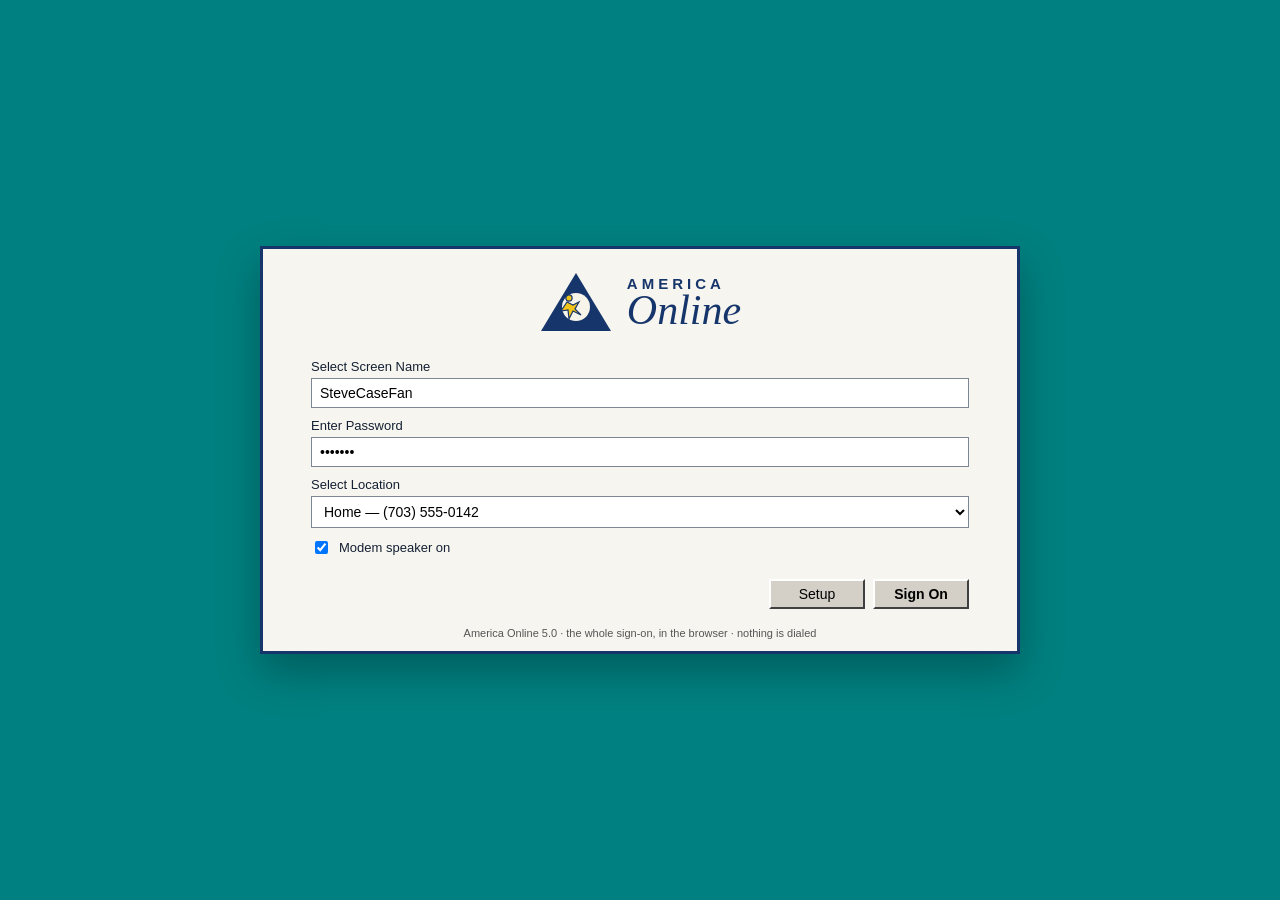
==== commit e068ab10: "Closer AOL chrome, off-key cues, chat that answers" ====
--- a/docs/index.html
+++ b/docs/index.html
@@ -8,7 +8,12 @@
   :root { --navy:#001a66; --ink:#142033; --lav:#c9c8ef; --gold:#f0c419; --win:#d4d0c8; }
   * { box-sizing:border-box; }
   html, body { margin:0; height:100%; }
-  body { font-family:Tahoma, "Segoe UI", sans-serif; color:var(--ink); background:#5a7a72; }
+  body { font-family:Tahoma, "MS Sans Serif", sans-serif; color:var(--ink); background:#008080; }
+  #stage { min-height:100%; display:flex; align-items:center; justify-content:center; padding:22px 12px 36px; background:#008080; }
+  #app { width:min(1080px, 100%); height:min(760px, calc(100vh - 24px)); background:var(--win); border:2px solid; border-color:#fff #404040 #404040 #fff; display:flex; flex-direction:column; box-shadow:2px 2px 0 #000; }
+  .tool { width:28px; height:26px; display:inline-flex; align-items:center; justify-content:center; border:1px solid transparent; }
+  .buddy { width:168px; border-left:1px solid #9bb; background:#f4f7fb; padding:8px; font-size:12px; }
+  .buddy div { padding:3px 0; }
   button, input, select, textarea { font-family:inherit; font-size:14px; }
   button { cursor:pointer; }
   .hidden { display:none !important; }
@@ -114,12 +119,13 @@
       <span id="signOff">Sign Off</span>
     </div>
     <div id="tools">
-      <span class="tool" data-view="mail">Read</span>
-      <span class="tool" data-view="compose">Write</span>
-      <span class="tool" data-view="people">People</span>
-      <span class="tool" data-view="weather">Weather</span>
-      <span class="tool" data-view="stocks">Quotes</span>
-      <span class="tool" data-kw="pictures">Pictures</span>
+      <span class="tool" title="Read Mail" data-view="mail">📬</span>
+      <span class="tool" title="Write" data-view="compose">✉️</span>
+      <span class="tool" title="People" data-view="people">👥</span>
+      <span class="tool" title="Favorites" data-view="channels">⭐</span>
+      <span class="tool" title="Weather" data-view="weather">⛅</span>
+      <span class="tool" title="Quotes" data-view="stocks">📈</span>
+      <span class="tool" title="Pictures" data-kw="pictures">📷</span>
       <form class="kw" id="kwform"><span>Keyword</span><input id="keyword" placeholder="mail, chat, news"><button class="btn" type="submit">Go</button></form>
     </div>
     <div id="body">
@@ -131,6 +137,7 @@
         <div class="mailflag" data-view="people"><span>👥</span><div><b>People</b><div style="font-size:11px">Lobby</div></div></div>
       </aside>
       <div id="main"></div>
+      <aside class="buddy" id="buddy"><b>Buddies Online</b><div>● CoolDude95</div><div>● SoccerMom22</div><div>● BuffyFan</div><div>● ModemQueen</div><div style="color:#666;margin-top:8px">Keyword: BuddyView</div></aside>
     </div>
     <div id="status"><span id="stOnline">Offline</span><span id="stSpeed"></span><span id="stTime"></span><span style="margin-left:auto">Simulation — not connected to AOL</span></div>
   </section>
@@ -207,6 +214,26 @@
   }
   paintFlag();
 }
+function replyTo(text, room) {
+  const s = text.toLowerCase();
+  const who = chatters[Math.floor(Math.random()*chatters.length)];
+  const hits = [];
+  if (/\basl\b|\bage\b/.test(s)) hits.push([who, "no asl. this isn't 1996. wait. it is."]);
+  if (/ohio|where|from\b/.test(s)) hits.push(["SoccerMom22", "kitchen phone, virginia. someone will pick up if you stay on."]);
+  if (/aol|steve|case|keyword/.test(s)) hits.push(["CaseWatcher", "he isn't in this room. the service still wrote your keyword down."]);
+  if (/mail|inbox/.test(s)) hits.push(["ModemQueen", "flag's up. it has been up since you signed on. it likes being up."]);
+  if (/modem|56|handshake|dial|busy/.test(s)) hits.push(["ModemQueen", "mine settled at 28800 and then sighed. yours too?"]);
+  if (/help|how|what/.test(s)) hits.push(["NetNinja", "keyword box, top right. or just stay. the room counts either way."]);
+  if (/bye|gtg|later|brb/.test(s)) hits.push([who, "wb when the line lets you. it doesn't always."]);
+  if (/lol|haha|lmao/.test(s)) hits.push(["BuffyFan", "lol. the laugh got logged with the rest of it."]);
+  if (/love|hi |hey|hello|wb/.test(s)) hits.push([who, "wb " + state.name + ". we've had this lobby open since the cd in the mail."]);
+  if (/game|trivia|slingo/.test(s)) hits.push(["XFilesRule", "trivia's in games. the questions know you already took them."]);
+  if (/news|hurricane|senate/.test(s)) hits.push(["CoolDude95", "keyword news. same three stories. they rotate when you blink."]);
+  if (!hits.length) hits.push([who, "\"" + text.slice(0, 42) + "\" — yeah. " + (room === "X-Files" ? "that's what they want you to think." : "mom's on the other line but go on.")]);
+  if (room === "Romance") hits.push(["ModemQueen", "the romance room is just the lobby with the lights lower."]);
+  if (state.seconds > 40) hits.push(["AOLHost", state.name + " has been on " + state.seconds + " seconds. the old plan would have noticed."]);
+  return hits.slice(0, 2);
+}
 function openRoom(name) {
   clearInterval(state.chat);
   $("main").innerHTML = `<h1>Chat — ${name}</h1><div id="chat"><div id="log"></div><div class="row" style="padding:8px 0"><input id="cin" placeholder="Talk in ${name}"><button class="btn" id="csend">Send</button></div></div>`;
@@ -214,8 +241,12 @@
   const add = (cls, text) => { const d = document.createElement("div"); d.className = cls; d.textContent = text; log.appendChild(d); log.scrollTop = log.scrollHeight; };
   add("sys", "You have entered " + name + ".");
   door();
-  state.chat = setInterval(() => add("", chatters[state.seconds % 5] + ":  " + lines[state.seconds % 7]), 3200);
-  const send = () => { const t = $("cin").value.trim(); if (!t) return; $("cin").value = ""; add("me", state.name + ":  " + t); };
+  state.chat = setInterval(() => add("", chatters[state.seconds % 5] + ":  " + lines[state.seconds % 7]), 7000);
+  const send = () => {
+    const t = $("cin").value.trim(); if (!t) return; $("cin").value = "";
+    add("me", state.name + ":  " + t);
+    replyTo(t, name).forEach((pair, i) => setTimeout(() => add("", pair[0] + ":  " + pair[1]), 700 + i * 900));
+  };
   $("csend").onclick = send;
   $("cin").onkeydown = (e) => { if (e.key === "Enter") send(); };
 }
@@ -347,7 +378,7 @@
   try {
     const c = ctx(); const t0 = c.currentTime + 0.05;
     const dtmf = {1:[697,1209],2:[697,1336],3:[697,1477],4:[770,1209],5:[770,1336],6:[770,1477],7:[852,1209],8:[852,1336],9:[852,1477],0:[941,1336]};
-    tone(350, t0, 0.7, "sine", 0.05); tone(440, t0, 0.7, "sine", 0.04);
+    tone(350, t0, 0.7, "sine", 0.04); tone(440, t0, 0.7, "sine", 0.035); tone(196, t0, 2.4, "sine", 0.012);
     let at = t0 + 0.85;
     String(number).split("").forEach(d => { if (d===",") { at += 0.35; return; } const p = dtmf[d]; if (!p) return; tone(p[0], at, 0.09, "sine", 0.06); tone(p[1], at, 0.09, "sine", 0.06); at += 0.16; });
     if (busy) { for (let i=0;i<6;i++) { tone(480, at+i*0.5, 0.22, "sine", 0.07); tone(620, at+i*0.5, 0.22, "sine", 0.06); } return; }
@@ -358,13 +389,13 @@
   } catch (e) {}
 }
 function stopAudio() { try { if (state.audio) { state.audio.close(); state.audio = null; } } catch (e) {} }
-function chime() { try { const t = ctx().currentTime; tone(880, t, 0.09, "sine", 0.06); tone(1175, t+0.1, 0.16, "sine", 0.05); } catch (e) {} }
-function door() { try { const t = ctx().currentTime; noise(t, 0.16, 0.05, 400); tone(220, t, 0.12, "triangle", 0.04); tone(494, t+0.14, 0.12, "sine", 0.035); } catch (e) {} }
+function chime() { try { const t = ctx().currentTime; tone(880, t, 0.09, "sine", 0.05); tone(932, t, 0.09, "sine", 0.02); tone(1175, t+0.12, 0.2, "sine", 0.045); } catch (e) {} }
+function door() { try { const t = ctx().currentTime; noise(t, 0.28, 0.06, 280); tone(146, t, 0.2, "sawtooth", 0.03); tone(311, t+0.16, 0.14, "sine", 0.03); } catch (e) {} }
 function hangup() { try { const t = ctx().currentTime; noise(t, 0.12, 0.12, 800); tone(180, t+0.06, 0.1, "sawtooth", 0.03); } catch (e) {} }
 function speak(text) {
   try {
     if (!$("speaker").checked || !window.speechSynthesis) return;
-    const u = new SpeechSynthesisUtterance(text); u.rate = 0.92; u.pitch = 0.8;
+    const u = new SpeechSynthesisUtterance(text); u.rate = 0.84; u.pitch = 0.62;
     const v = speechSynthesis.getVoices().find(x => /male|david|daniel|alex/i.test(x.name));
     if (v) u.voice = v; speechSynthesis.speak(u);
   } catch (e) {}
